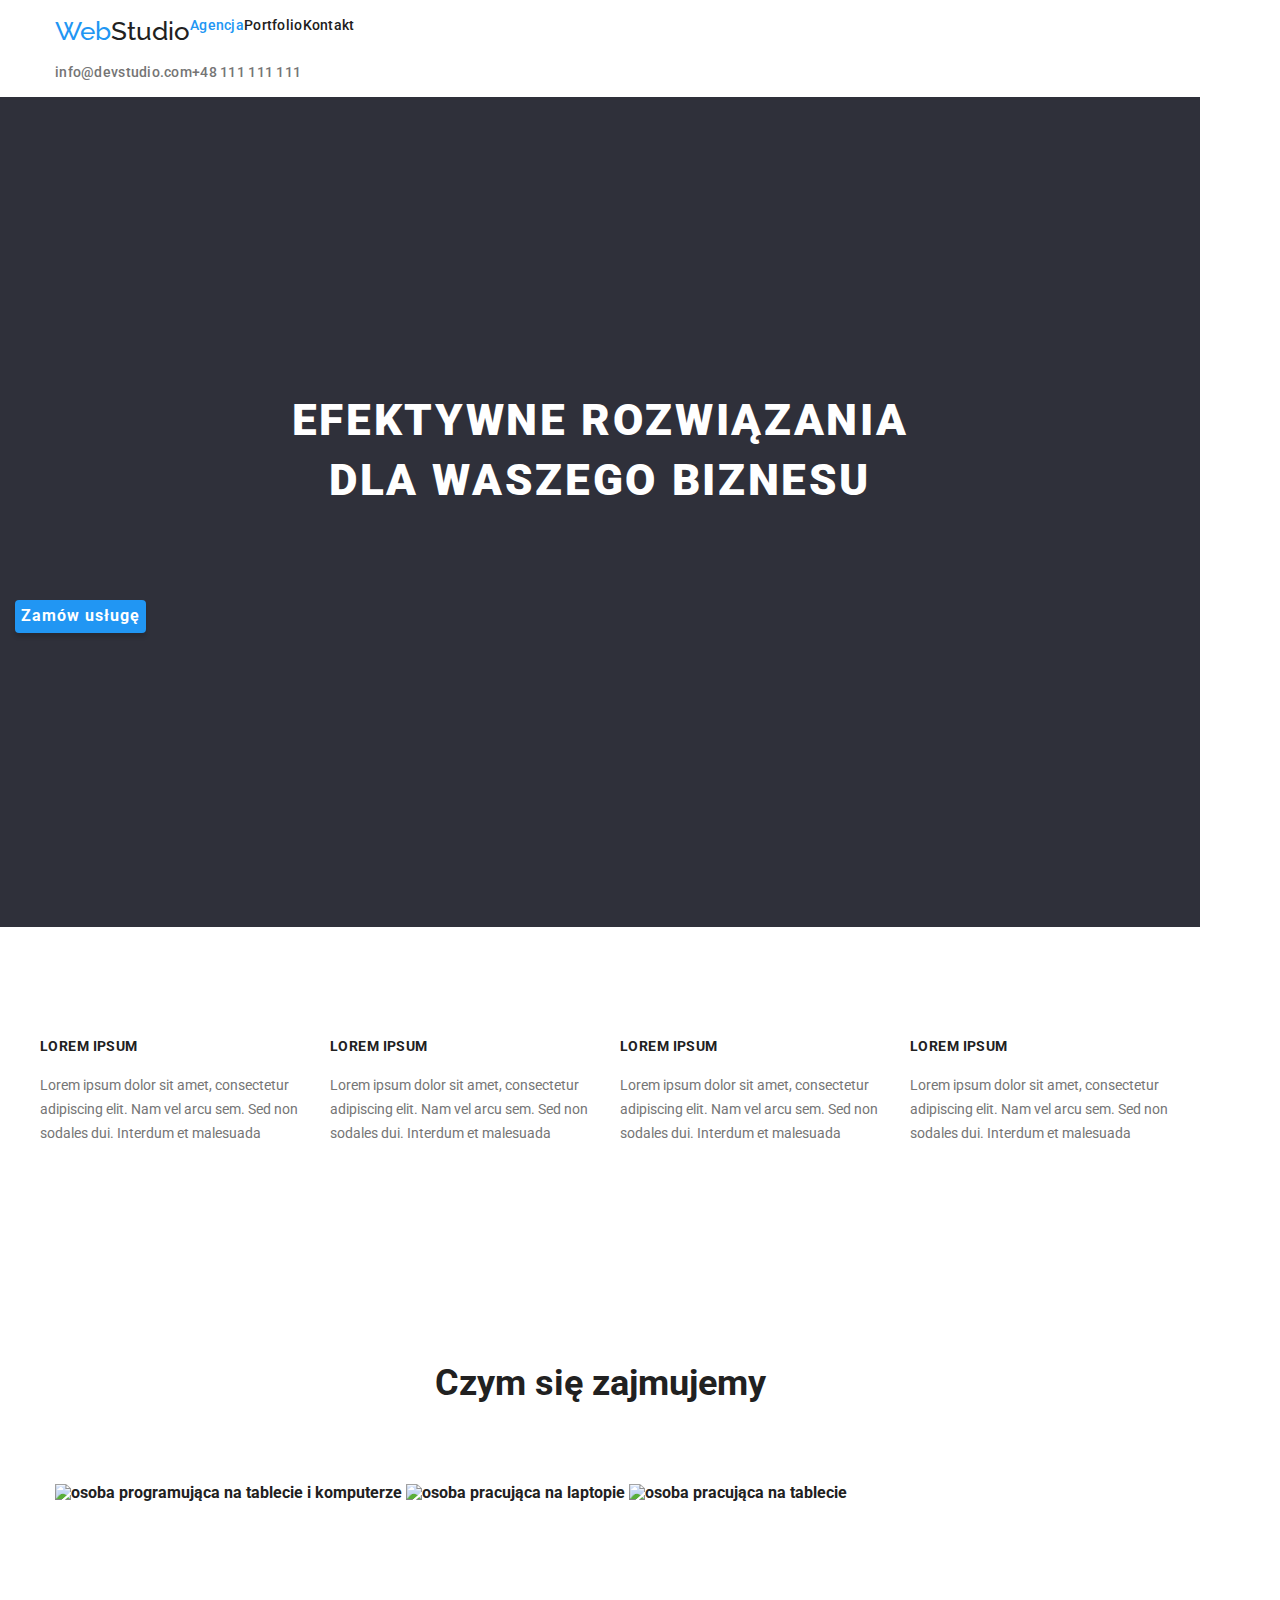
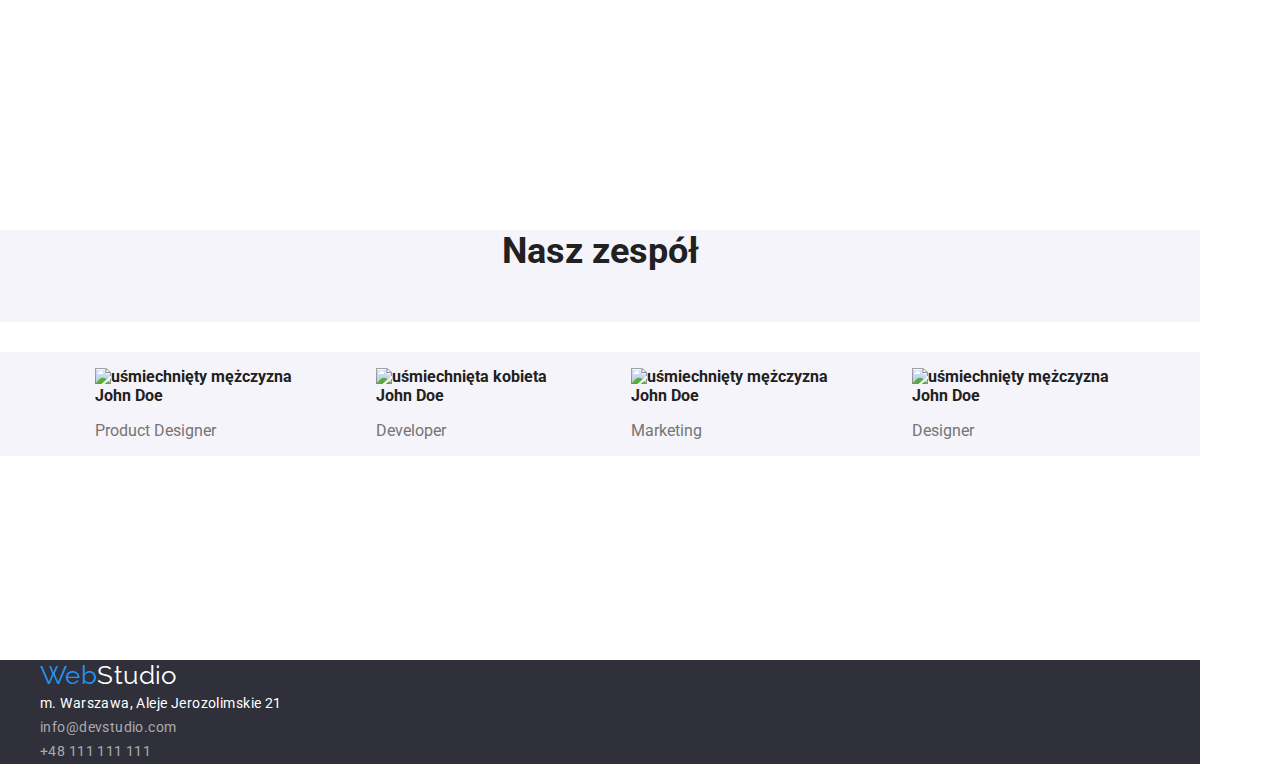
==== index.html @ 1240c38b "," ====
<!DOCTYPE html>
<html lang="pl">
  <head>
    <meta charset="UTF-8" />
    <meta http-equiv="X-UA-Compatible" content="IE=edge" />
    <meta name="viewport" content="width=device-width, initial-scale=1.0" />
    <title>Studio</title>
    <link
      rel="stylesheet"
      href="https://cdnjs.cloudflare.com/ajax/libs/modern-normalize/1.0.0/modern-normalize.min.css"
    />
    <link rel="stylesheet" href="./css/styles.css" />
    <link rel="preconnect" href="https://fonts.googleapis.com" />
    <link rel="preconnect" href="https://fonts.gstatic.com" crossorigin />
    <link
      href="https://fonts.googleapis.com/css2?family=Raleway:wght@700&family=Roboto:wght@400;500;700;900&display=swap"
      rel="stylesheet"
    />
  </head>
  <body>
    <header>
      <div class="container">
        <nav>
          <ul class="header-content">
            <li class="header-display">
              <a class="web-logo" href="#"
                ><span class="web-blue">Web</span>Studio</a
              >
            </li>
            <li class="header-display">
              <a class="header-nav" href="index.html"
                ><span class="blue-current-site">Agencja</span></a
              >
            </li>
            <li class="header-display">
              <a class="header-nav" href="portfolio.html">Portfolio</a>
            </li>
            <li class="header-display"><a class="header-nav" href="#kontakt">Kontakt</a></li>
          </ul>
        </nav>
        <ul class="header-content">
          <li>
            <a class="header-contact" href="mailto:info@devstudio.com"
              >info@devstudio.com</a
            >
          </li>
          <li">
            <a class="header-contact" href="tel:48111111111">+48 111 111 111</a>
          </li>
        </ul>
      </div>
    </header>
    <main class="main-content">
      <section class="slogan container section">
        <h1 class="slogan-content">
          EFEKTYWNE ROZWIĄZANIA <br />
          DLA WASZEGO BIZNESU
        </h1>
        <button class="slogan-button" type="button">
          <span class="slogan-button-text">Zamów usługę</span>
        </button>
      </section>
      <div>
        <ul class="below-slogan">
          <li>
            <h4 class="below-slogan-header">LOREM IPSUM</h4>
            <p>
              Lorem ipsum dolor sit amet, consectetur adipiscing elit. Nam vel
              arcu sem. Sed non sodales dui. Interdum et malesuada
            </p>
          </li>
          <li>
            <h4 class="below-slogan-header">LOREM IPSUM</h4>
            <p>
              Lorem ipsum dolor sit amet, consectetur adipiscing elit. Nam vel
              arcu sem. Sed non sodales dui. Interdum et malesuada
            </p>
          </li>
          <li>
            <h4 class="below-slogan-header">LOREM IPSUM</h4>
            <p>
              Lorem ipsum dolor sit amet, consectetur adipiscing elit. Nam vel
              arcu sem. Sed non sodales dui. Interdum et malesuada
            </p>
          </li>
          <li>
            <h4 class="below-slogan-header">LOREM IPSUM</h4>
            <p>
              Lorem ipsum dolor sit amet, consectetur adipiscing elit. Nam vel
              arcu sem. Sed non sodales dui. Interdum et malesuada
            </p>
          </li>
        </ul>
      </div>
      <section class="section">
        <h2 class="middle-content-header-work">Czym się zajmujemy</h2>
        <ul class="middle-content-pictures-one">
          <li class="pictures-one first">
            <img
              src="./images/leftpicture.jpg"
              alt="osoba programująca na tablecie i komputerze"
              width="370"
              height="294"
            />
          </li>
          <li class="pictures-one second">
            <img
              src="./images/centerpicture.jpg"
              alt="osoba pracująca na laptopie"
              width="370"
              height="294"
            />
          </li>
          <li class="pictures-one third">
            <img
              src="./images/rightpicture.jpg"
              alt="osoba pracująca na tablecie"
              width="370"
              height="294"
            />
          </li>
        </ul>
      </section>
      <section class="header-team section">
        <h2 class="middle-content-header-team">Nasz zespół</h2>
        <ul class="middle-content-pictures-two">
          <li class="pictures-two one">
            <figure>
              <img
                src="./images/productdesigner.jpg"
                alt="uśmiechnięty mężczyzna"
                width="270"
                height="260"
              />
              <figcaption class="picture-title">
                John Doe
                <p class="picture-description">Product Designer</p>
              </figcaption>
            </figure>
          </li>
          <li class="pictures-two two">
            <figure>
              <img
                src="./images/frontenddeveloper.jpg"
                alt="uśmiechnięta kobieta"
                width="270"
                height="260"
              />
              <figcaption class="picture-title">
                John Doe
                <p class="picture-description">Developer</p>
              </figcaption>
            </figure>
          </li>
          <li class="pictures-two three">
            <figure>
              <img
                src="./images/marketing.jpg"
                alt="uśmiechnięty mężczyzna"
                width="270"
                height="260"
              />
              <figcaption class="picture-title">
                John Doe
                <p class="picture-description">Marketing</p>
              </figcaption>
            </figure>
          </li>
          <li class="pictures-two four">
            <figure>
              <img
                src="./images/uidesigner.jpg"
                alt="uśmiechnięty mężczyzna"
                width="270"
                height="260"
              />
              <figcaption class="picture-title">
                John Doe
                <p class="picture-description">Designer</p>
              </figcaption>
            </figure>
          </li>
        </ul>
      </section>
    </main>
    <footer">
      <div id="kontakt container">
        <address class="footer">
          <ul class="footer-list">
            <li>
              <a class="web-logo" href="#"
                ><span class="web-blue">Web</span
                ><span class="studio-white">Studio</span></a
              >
            </li>
            <li class="street-footer">m. Warszawa, Aleje Jerozolimskie 21</li>
            <li>
              <a class="contact-footer" href="mailto:info@devstudio.com"
                >info@devstudio.com</a
              >
            </li>
            <li>
              <a class="contact-footer" href="tel:48111111111"
                >+48 111 111 111</a
              >
            </li>
          </ul>
        </address>
      </div>
    </footer>
  </body>
</html>
---- css/styles.css ----
body {
  font-family: "Roboto", "Segoe UI", Tahoma, Verdana, sans-serif;
  position: absolute;
  color: #212121;
}
:root {
  --brand-color: #212121;
  --letter-spacing: 0.03em;
  --brand-background: #2f303a;
  --grey-background: #f5f4fa;
  --blue-color: #2196f3;
  --white-color: #ffffff;
  --contact-color: #757575;
}
.header-content {
  font-weight: 500;
  list-style: none;
  display: flex;
}
.web-logo {
  font-family: "Raleway", sans-serif;
  font-size: 26px;
  line-height: 1.19;
  text-decoration: none;
  color: inherit;
}
.web-blue {
  color: var(--blue-color);
}
.studio-white {
  color: var(--white-color);
}
.header-nav {
  font-size: 14px;
  line-height: 1.14;
  letter-spacing: 0.02em;
  text-decoration: none;
  color: inherit;
}
.header-nav:hover,
.header-contact:hover,
.contact-footer:hover,
.slogan-button:hover,
.header-nav:focus,
.header-contact:focus,
.contact-footer:focus,
.slogan-button:focus {
  color: var(--blue-color);
}
.header-contact {
  font-size: 14px;
  line-height: 1.14;
  letter-spacing: 0.02em;
  color: var(--contact-color);
  text-decoration: none;
}
.slogan {
  background: var(--brand-background);
}
.slogan-content {
  font-weight: 900;
  font-size: 44px;
  line-height: 1.36;
  text-align: center;
  letter-spacing: 0.06em;
  text-transform: uppercase;
  color: var(--white-color);
  align-items: center;
  margin-top: 200px;
  padding-bottom: 30px;
}
.slogan-button {
  background: var(--blue-color);
  box-shadow: 0px 4px 4px rgba(0, 0, 0, 0.15);
  border-radius: 4px;
  cursor: pointer;
  border: none;
  margin-top: 30px;
  margin-bottom: 200px;
    }
.slogan-button-text {
  font-weight: 700;
  font-size: 16px;
  line-height: 1.88;
  text-align: center;
  letter-spacing: 0.06em;
  color: var(--white-color);
   }
.main-content {
  font-weight: 700;
}
.below-slogan {
  font-weight: 400;
  font-size: 14px;
  line-height: 1.71;
  color: var(--contact-color);
  list-style: none;
  display: flex;
  margin-top: 94px;
}
.below-slogan-header {
  font-size: 14px;
  line-height: 1.14;
  letter-spacing: var(--letter-spacing);
  text-transform: uppercase;
  color: var(--brand-color);
}
.middle-content-header-work,
.middle-content-header-team {
  font-size: 36px;
  line-height: 1.17;
  text-align: center;
  padding-bottom: 50px;
}
.middle-content-header-team,
.middle-content-pictures-two {
  background: var(--grey-background);
 }
.picture-title {
  font-size: 16px;
  line-height: 1.19;
}
.picture-description {
  font-weight: 400;
  font-size: 16px;
  line-height: 1.19;
  color: var(--contact-color);
}
.footer {
  background: var(--brand-background);
  font-style: inherit;
  font-size: 14px;
  line-height: 1.71;
  letter-spacing: var(--letter-spacing);
}
.street-footer {
  color: var(--white-color);
}
.contact-footer {
  color: rgba(255, 255, 255, 0.6);
  text-decoration: none;
}
.portfolio-picture-title {
  font-weight: 700;
  font-size: 18px;
  line-height: 2;
  letter-spacing: 0.06em;
  color: inherit;
}
.portfolio-picture-description {
  font-weight: 400;
  font-size: 16px;
  line-height: 1.88;
  letter-spacing: inherit;
  color: var(--contact-color);
}
.underline {
  text-decoration: underline;
}
.button {
  cursor: pointer;
  font-family: inherit;
  font-size: 16px;
  font-weight: 500;
  line-height: 1.62;
  letter-spacing: var(--letter-spacing);
  text-align: center;
  background-color: var(--grey-background);
  border-radius: 4px;
  border: none;
  display: inline;
}
.button:hover,
.button:focus {
  background-color: var(--blue-color);
  color: var(--white-color);
  box-shadow: 0px 3px 1px rgba(0, 0, 0, 0.1), 0px 1px 2px rgba(0, 0, 0, 0.08),
    0px 2px 2px rgba(0, 0, 0, 0.12);
  border-radius: 4px;
}
.blue-current-site {
  color: var(--blue-color);
}
.middle-content-pictures-one,
.middle-content-pictures-two,
.footer-list,
.buttons-list,
.portfolio-pictures {
  list-style: none;
}
* {
  box-sizing: border-box;
}
.container {
  max-width: 1200px;
  margin: 0;
  padding: 0 15px;
}
.header-display {
  /* display: inline-block; */
  display: flexbox;
}
.pictures-one,
.pictures-two {
  display: inline-block;
  justify-content: center;
}
.header-team {
  margin: 94px 0px;
}
main {
  max-width: 1200px;
}
.middle-content-header-work {
  margin-top: 94px;
}
.first,
.one {
padding-left: 15px;
}
.third,
.four {
  padding-right: 15px;
}
.section {
  padding-top: 94px;
  padding-bottom: 94px;
}
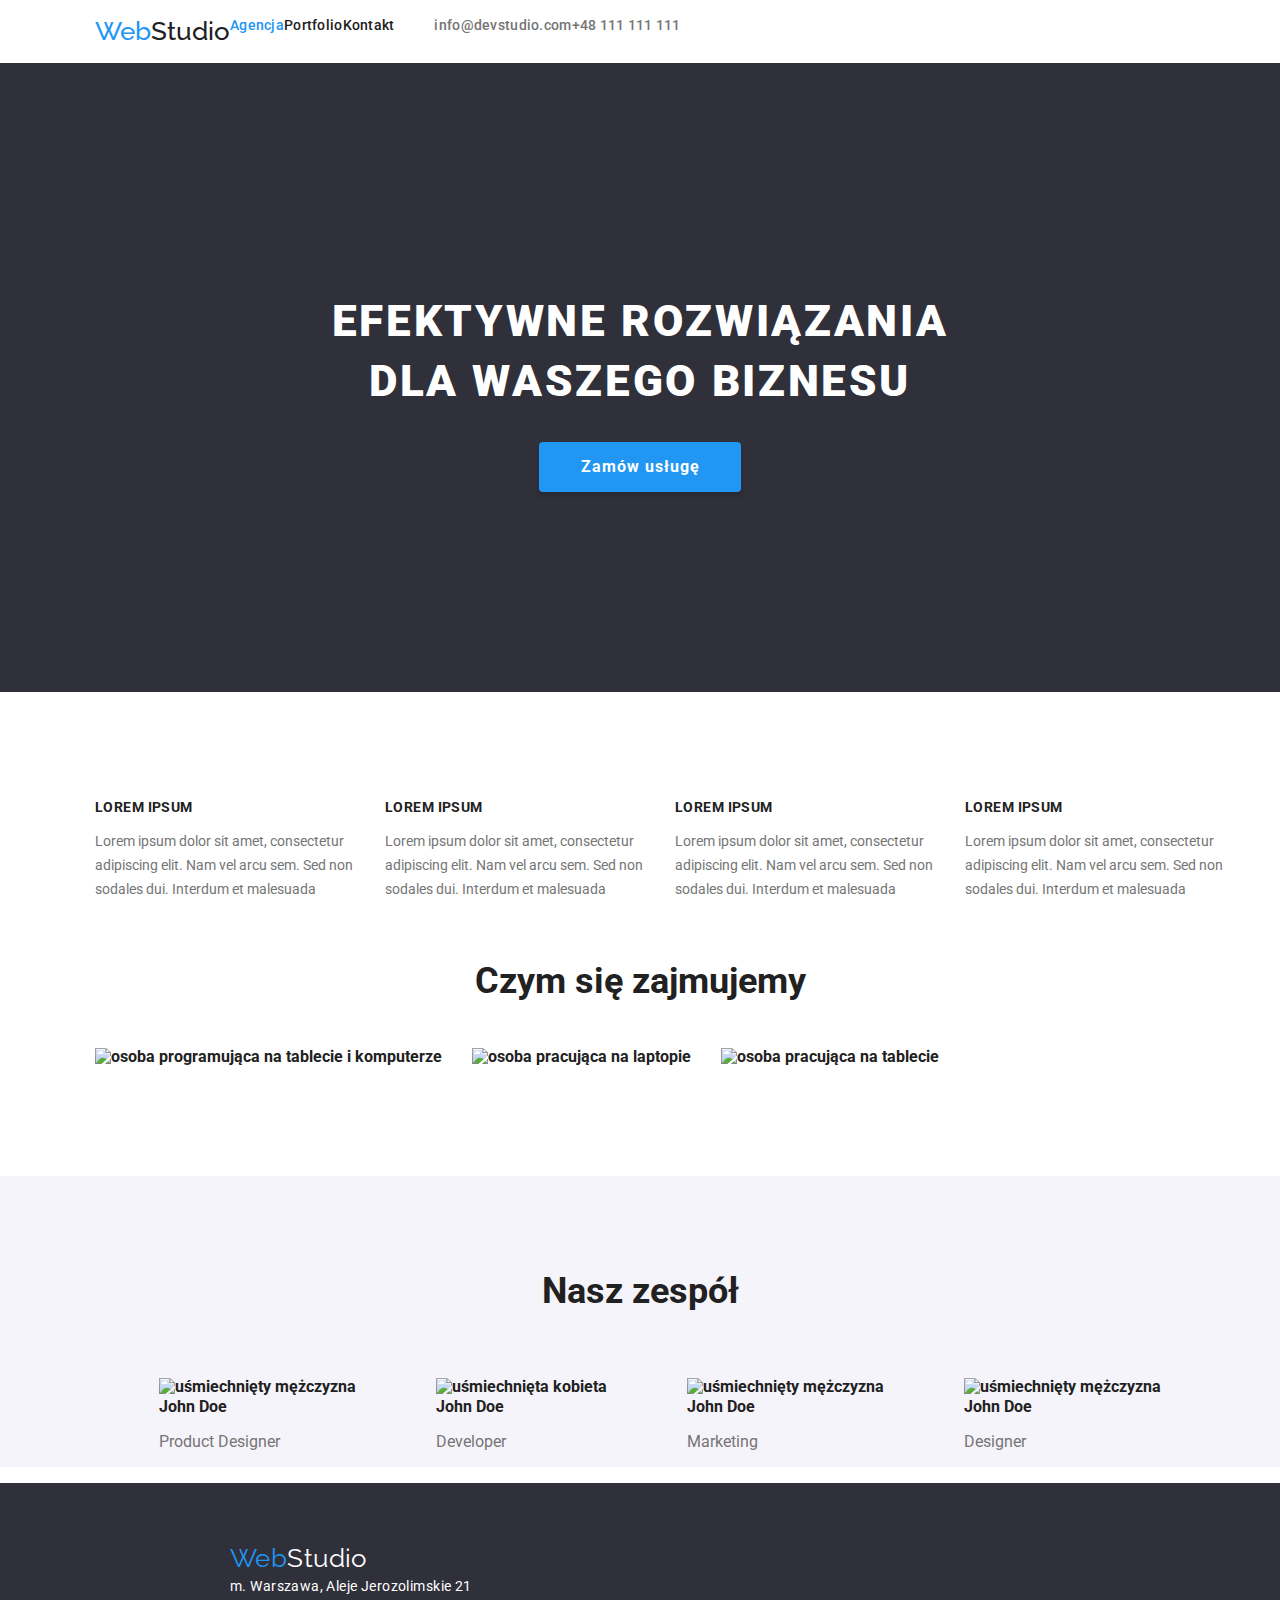
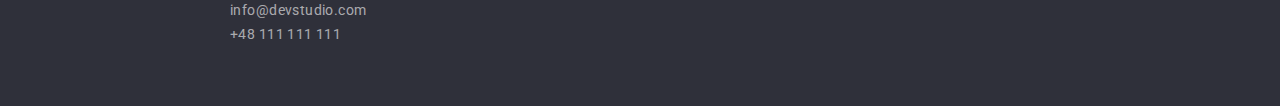
==== commit 530c74da: "16/10" ====
--- a/index.html
+++ b/index.html
@@ -21,6 +21,7 @@
     <header>
       <div class="container">
         <nav>
+          <div class="contentt">
           <ul class="header-content">
             <li class="header-display">
               <a class="web-logo" href="#"
@@ -28,30 +29,32 @@
               >
             </li>
             <li class="header-display">
-              <a class="header-nav" href="index.html"
+              <a class="header-nav agencja" href="index.html"
                 ><span class="blue-current-site">Agencja</span></a
               >
             </li>
             <li class="header-display">
-              <a class="header-nav" href="portfolio.html">Portfolio</a>
-            </li>
-            <li class="header-display"><a class="header-nav" href="#kontakt">Kontakt</a></li>
+              <a class="header-nav portfolio" href="portfolio.html">Portfolio</a>
+            </li>
+            <li class="header-display"><a class="header-nav kontakt" href="#kontakt">Kontakt</a></li>
           </ul>
+          </div>
         </nav>
         <ul class="header-content">
           <li>
-            <a class="header-contact" href="mailto:info@devstudio.com"
+            <a class="header-contact mail" href="mailto:info@devstudio.com"
               >info@devstudio.com</a
             >
           </li>
           <li">
-            <a class="header-contact" href="tel:48111111111">+48 111 111 111</a>
+            <a class="header-contact tel" href="tel:48111111111">+48 111 111 111</a>
           </li>
         </ul>
       </div>
     </header>
     <main class="main-content">
-      <section class="slogan container section">
+      <div class= "slogan-section">
+      <section class="slogan">
         <h1 class="slogan-content">
           EFEKTYWNE ROZWIĄZANIA <br />
           DLA WASZEGO BIZNESU
@@ -60,39 +63,41 @@
           <span class="slogan-button-text">Zamów usługę</span>
         </button>
       </section>
-      <div>
+      </div>
+      <div class="below-slogan container">
         <ul class="below-slogan">
-          <li>
-            <h4 class="below-slogan-header">LOREM IPSUM</h4>
-            <p>
-              Lorem ipsum dolor sit amet, consectetur adipiscing elit. Nam vel
-              arcu sem. Sed non sodales dui. Interdum et malesuada
-            </p>
-          </li>
-          <li>
-            <h4 class="below-slogan-header">LOREM IPSUM</h4>
-            <p>
-              Lorem ipsum dolor sit amet, consectetur adipiscing elit. Nam vel
-              arcu sem. Sed non sodales dui. Interdum et malesuada
-            </p>
-          </li>
-          <li>
-            <h4 class="below-slogan-header">LOREM IPSUM</h4>
-            <p>
-              Lorem ipsum dolor sit amet, consectetur adipiscing elit. Nam vel
-              arcu sem. Sed non sodales dui. Interdum et malesuada
-            </p>
-          </li>
-          <li>
-            <h4 class="below-slogan-header">LOREM IPSUM</h4>
-            <p>
-              Lorem ipsum dolor sit amet, consectetur adipiscing elit. Nam vel
-              arcu sem. Sed non sodales dui. Interdum et malesuada
-            </p>
-          </li>
-        </ul>
-      </div>
-      <section class="section">
+          <li class="bs">
+            <h4 class="below-slogan-header">LOREM IPSUM</h4>
+            <p>
+              Lorem ipsum dolor sit amet, consectetur adipiscing elit. Nam vel
+              arcu sem. Sed non sodales dui. Interdum et malesuada
+            </p>
+          </li>
+          <li class="bs">
+            <h4 class="below-slogan-header">LOREM IPSUM</h4>
+            <p>
+              Lorem ipsum dolor sit amet, consectetur adipiscing elit. Nam vel
+              arcu sem. Sed non sodales dui. Interdum et malesuada
+            </p>
+          </li>
+          <li class="bs">
+            <h4 class="below-slogan-header">LOREM IPSUM</h4>
+            <p>
+              Lorem ipsum dolor sit amet, consectetur adipiscing elit. Nam vel
+              arcu sem. Sed non sodales dui. Interdum et malesuada
+            </p>
+          </li>
+          <li class="bs">
+            <h4 class="below-slogan-header">LOREM IPSUM</h4>
+            <p>
+              Lorem ipsum dolor sit amet, consectetur adipiscing elit. Nam vel
+              arcu sem. Sed non sodales dui. Interdum et malesuada
+            </p>
+          </li>
+        </ul>
+      </div>
+      <section>
+        <div class="middle-content-hw container">
         <h2 class="middle-content-header-work">Czym się zajmujemy</h2>
         <ul class="middle-content-pictures-one">
           <li class="pictures-one first">
@@ -120,8 +125,10 @@
             />
           </li>
         </ul>
+      </div>
       </section>
-      <section class="header-team section">
+      <section>
+        <div class="middle-content-ht">
         <h2 class="middle-content-header-team">Nasz zespół</h2>
         <ul class="middle-content-pictures-two">
           <li class="pictures-two one">
@@ -181,12 +188,13 @@
             </figure>
           </li>
         </ul>
+        </div>
       </section>
     </main>
-    <footer">
-      <div id="kontakt container">
+    <footer>
+      <div id="kontakt">
         <address class="footer">
-          <ul class="footer-list">
+          <ul class="footer-list container">
             <li>
               <a class="web-logo" href="#"
                 ><span class="web-blue">Web</span
--- a/css/styles.css
+++ b/css/styles.css
@@ -1,6 +1,8 @@
+* {
+  box-sizing: border-box;
+}
 body {
   font-family: "Roboto", "Segoe UI", Tahoma, Verdana, sans-serif;
-  position: absolute;
   color: #212121;
 }
 :root {
@@ -15,8 +17,7 @@
 .header-content {
   font-weight: 500;
   list-style: none;
-  display: flex;
-}
+  }
 .web-logo {
   font-family: "Raleway", sans-serif;
   font-size: 26px;
@@ -65,19 +66,14 @@
   letter-spacing: 0.06em;
   text-transform: uppercase;
   color: var(--white-color);
-  align-items: center;
-  margin-top: 200px;
-  padding-bottom: 30px;
-}
+ }
 .slogan-button {
   background: var(--blue-color);
   box-shadow: 0px 4px 4px rgba(0, 0, 0, 0.15);
   border-radius: 4px;
   cursor: pointer;
   border: none;
-  margin-top: 30px;
-  margin-bottom: 200px;
-    }
+}
 .slogan-button-text {
   font-weight: 700;
   font-size: 16px;
@@ -85,7 +81,7 @@
   text-align: center;
   letter-spacing: 0.06em;
   color: var(--white-color);
-   }
+}
 .main-content {
   font-weight: 700;
 }
@@ -95,8 +91,6 @@
   line-height: 1.71;
   color: var(--contact-color);
   list-style: none;
-  display: flex;
-  margin-top: 94px;
 }
 .below-slogan-header {
   font-size: 14px;
@@ -109,8 +103,6 @@
 .middle-content-header-team {
   font-size: 36px;
   line-height: 1.17;
-  text-align: center;
-  padding-bottom: 50px;
 }
 .middle-content-header-team,
 .middle-content-pictures-two {
@@ -168,7 +160,6 @@
   background-color: var(--grey-background);
   border-radius: 4px;
   border: none;
-  display: inline;
 }
 .button:hover,
 .button:focus {
@@ -188,41 +179,286 @@
 .portfolio-pictures {
   list-style: none;
 }
-* {
-  box-sizing: border-box;
-}
+
+
+
+/* ------------------------------------------------------ */
 .container {
-  max-width: 1200px;
-  margin: 0;
-  padding: 0 15px;
-}
-.header-display {
-  /* display: inline-block; */
+margin: 0 auto;
+width: 100%;
+max-width: 1200px;
+padding: 0 15px;
+display: flex;
+}
+.header-content {
+display: flex;
+}
+h1 {
+  padding-top: 200px;
+  margin-bottom: 30px;
+}
+.slogan {
+  display: flex;
+  flex-direction: column;
+  align-items: center;
+}
+.slogan-button {
+margin-bottom: 200px;
+padding: 10px 41px 10px 42px;
+}
+.below-slogan-container {
+  display: flex;
+ }
+.below-slogan {
+  display: flex;
+}
+.below-slogan-header {
+  margin-top: 94px;
+  margin-bottom: 10px;
+}
+.bs:not(:last-child) {
+margin-right: 30px;
+}
+.middle-content-hw, .middle-content-ht {
+display: flex;
+flex-direction: column;
+}
+.middle-content-pictures-one, .middle-content-pictures-two {
+display: flex;
+}
+.middle-content-header-work, .middle-content-header-team {
+display: flex;
+justify-content: center;
+}
+.middle-content-pictures-one {
+  display: flex;
+  flex-wrap: nowrap;
+  gap: 30px;
+}
+.middle-content-header-team {
+  padding-top: 94px;
+  margin-top: 94px;
+  margin-bottom: 0px;
+ }
+.middle-content-pictures-two {
+  padding-top: 50px;
+  margin-top: 0;
+  display: flex;
+  justify-content: center;
+  }
+
+.footer-list {
+  display: flex;
+  flex-direction: column;
+  padding-top: 60px;
+  padding-bottom: 60px;
+  margin-left: 215px;
+}
+
+
+
+/* .header-content {
+ display: flex;
+ }
+ .web-logo {
+  margin: 24px 0 25px 0;
+ }
+.middle-content-hw, .middle-cntent-ht {
+flex-direction: column;
+}
+.below-slogan, .middle-content-pictures-one, .middle-content-pictures-two {
+display: flex;
+width: 100%;
+max-width: 1200px;
+margin: 0 auto;
+padding: 0 15px;
+align-items: center;
+justify-content: space-between;
+}
+
+.slogan-button {
   display: flexbox;
-}
-.pictures-one,
+  text-align: center;
+margin-bottom: 200px;
+padding: 10px 41px 10px 42px;
+ 
+} */
+
+
+/* 
+.web-logo {
+margin-left: 215px;
+}
+.agencja {
+  margin-left: 93px;
+  margin-right: 46px;
+}
+.portfolio {
+  margin-right: 46px;
+}
+.mail {
+  margin-left: 371px;
+  margin-right: 50px; */
+}
+
+/* .agencja {
+  margin-left: 93px;
+}
+.portfolio, .kontakt {
+  margin-left: 46px;
+}
+.mail {
+  margin-left: 371px;
+}
+.tel {
+  margin-left: 50px; */
+ }
+/* .section {
+  display: flex;
+  align-items: center;
+  flex-direction: column;
+  border-bottom: none; */
+ 
+  }
+/* h1 {
+  display: flex;
+  margin-top: 200px;
+  margin-bottom: 30px; */
+  /* margin-left: 452px; */
+  }
+
+  
+} */
+
+/* ------------------------------------------------------ */
+
+/* .below-slogan-container {
+margin-top: 94px;
+} */
+
+/* .below-slogan {
+  display: flex;
+  flex-wrap: nowrap;
+  flex-direction: row;
+  /* gap: 30px; */
+ /* justify-content:space-between;
+ margin-left: 215px;
+ margin-right: 215px; */ */
+ /* margin-bottom: 94px; */
+ /* padding-bottom: 94px; */
+ }
+
+/* .bs {
+margin-right: 30px;
+/* width: 260px; */
+/* padding-bottom: 94px; */
+} */
+
+/* h4 {
+margin-bottom: 10px;
+} */
+
+/* ------------------------------------------------------ */
+
+
+
+/* .middle-content-hw, .middle-content-ht {
+  display: flex;
+  flex-direction: column; */
+
+  /* margin-bottom: 94px; */
+ }
+
+/* .middle-content-header-work, .middle-content-header-team {
+  display: flex;
+  justify-content: center;
+  margin-bottom: 50px;
+ } */
+
+ /* .middle-content-header-team {
+  padding-top: 94px;
+  margin-bottom: 0px;
+  margin-top: 94px;
+  } */
+
+/* .middle-content-pictures-one, .middle-content-pictures-two {
+  display: flex;
+  flex-direction: row;
+  /* justify-content: space-between; */
+  /* margin-left: 215px; */
+  } */
+/* .first, .second {
+  padding-right: 30px;
+} */
+
+
+
+/* .middle-content-pictures-two {
+display: flex;
+justify-content: center;
+padding-top: 50px;
+margin-top: 0px;
+padding-left: 215px;
+padding-right: 215px;
+
+} */
+
+/* .picture-title {
+  text-align: center;
+  margin-top: 30px;
+  margin-bottom: 10px;
+} */
+
+/* .picture-description {
+  margin-bottom: 30px;
+} */
+
+
+/* .footer-list {
+  display: flex;
+  flex-direction: column;
+  padding-top: 60px;
+  padding-bottom: 60px;
+  margin-left: 215px;
+} */
+
+
+
+
+
+
+
+
+
+
+
+/* .bs1 {
+  margin-left: 215px;
+} */
+
+
+
+/* .middle-content-header-work,
+.middle-content-header-team {
+  text-align: center;
+  padding-bottom: 50px; */
+}
+
+/* .header-display {
+  display: inline-block;
+  display: flexbox; */
+}
+/* .pictures-one,
 .pictures-two {
   display: inline-block;
-  justify-content: center;
-}
-.header-team {
+  justify-content: center; */
+}
+/* .header-team {
   margin: 94px 0px;
-}
-main {
-  max-width: 1200px;
-}
-.middle-content-header-work {
-  margin-top: 94px;
-}
-.first,
-.one {
-padding-left: 15px;
-}
-.third,
-.four {
-  padding-right: 15px;
-}
-.section {
-  padding-top: 94px;
-  padding-bottom: 94px;
-}+} */
+
+/* .middle-content-header-work {
+  margin-top: 94px; */
+}
+
+
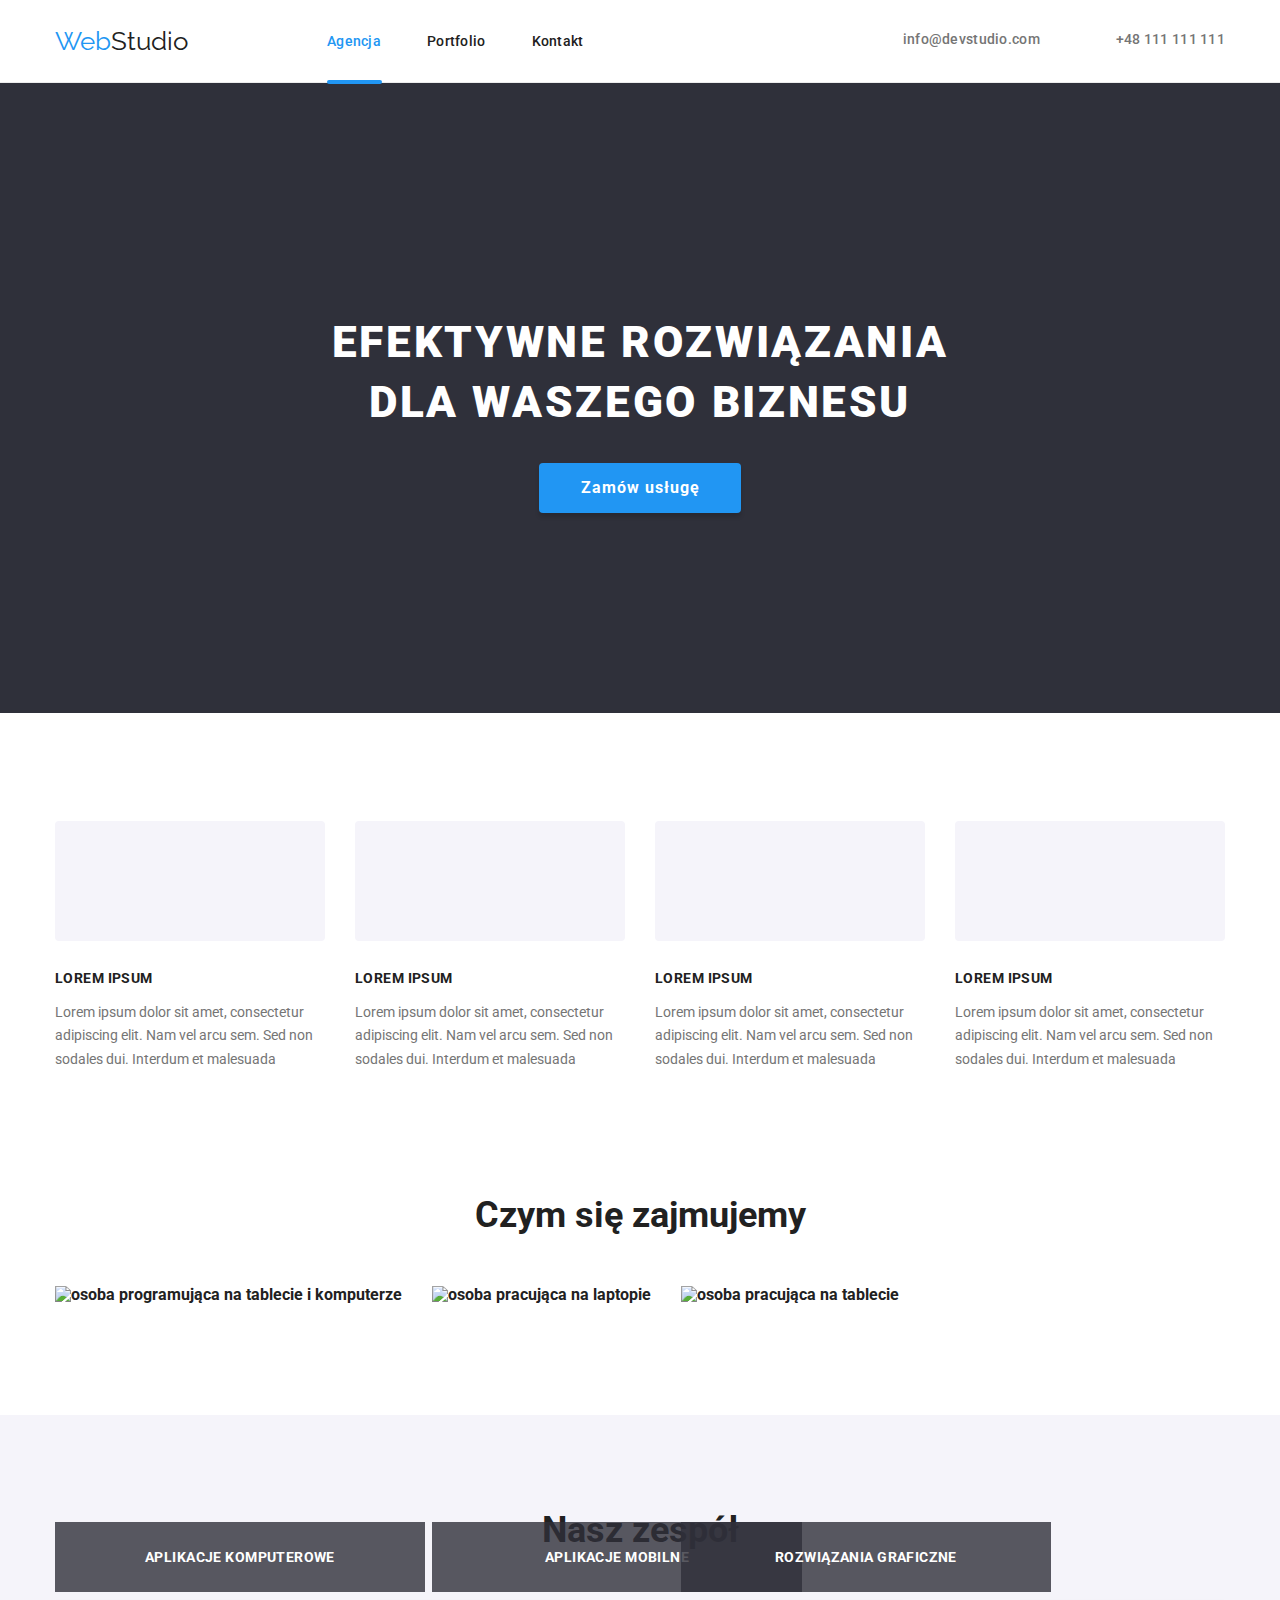
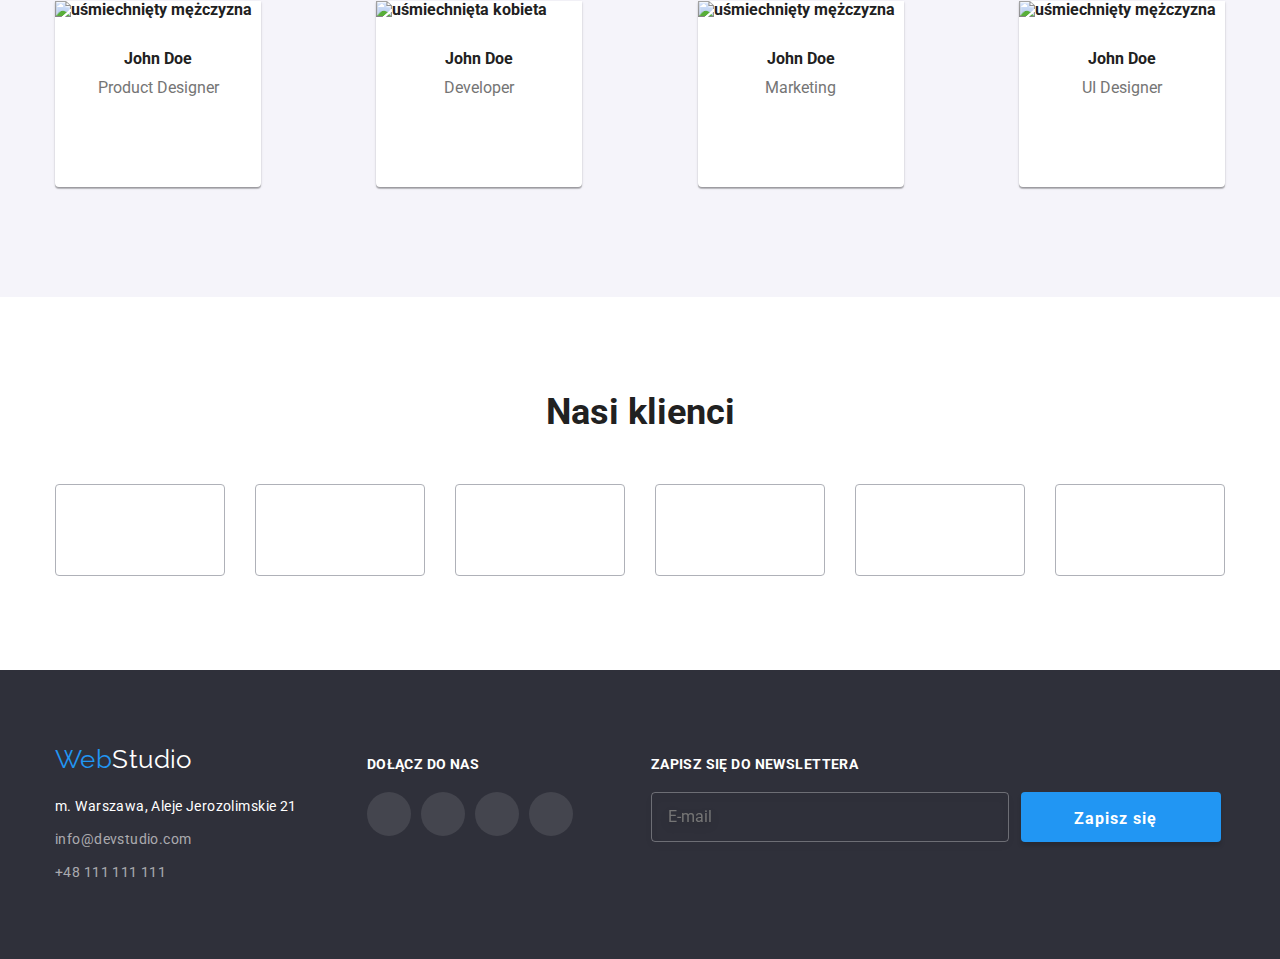
==== commit 4cfe74d9: "07.11" ====
--- a/index.html
+++ b/index.html
@@ -21,200 +21,624 @@
     <header>
       <div class="container">
         <nav>
-          <div class="contentt">
-          <ul class="header-content">
-            <li class="header-display">
-              <a class="web-logo" href="#"
-                ><span class="web-blue">Web</span>Studio</a
-              >
-            </li>
-            <li class="header-display">
-              <a class="header-nav agencja" href="index.html"
-                ><span class="blue-current-site">Agencja</span></a
-              >
-            </li>
-            <li class="header-display">
-              <a class="header-nav portfolio" href="portfolio.html">Portfolio</a>
-            </li>
-            <li class="header-display"><a class="header-nav kontakt" href="#kontakt">Kontakt</a></li>
-          </ul>
+          <div class="content">
+            <a class="web-logo" href="#"
+              ><span class="web-blue">Web</span>Studio</a
+            >
+            <ul class="header-content">
+              <li class="header-display">
+                <a class="header-nav agencja" href="index.html"
+                  ><span class="blue-current-site site-underline"
+                    >Agencja</span
+                  ></a
+                >
+              </li>
+              <li class="header-display">
+                <a class="header-nav portfolio" href="portfolio.html"
+                  >Portfolio</a
+                >
+              </li>
+              <li class="header-display">
+                <a class="header-nav kontakt" href="#kontakt">Kontakt</a>
+              </li>
+            </ul>
           </div>
         </nav>
         <ul class="header-content">
           <li>
             <a class="header-contact mail" href="mailto:info@devstudio.com"
-              >info@devstudio.com</a
+              ><svg class="contact-link-icon blue" width="16" height="16">
+                <use href="./images/icons.svg/icons.svg#icon-envelope-1"></use>
+              </svg>
+              info@devstudio.com</a
             >
           </li>
-          <li">
-            <a class="header-contact tel" href="tel:48111111111">+48 111 111 111</a>
+          <li>
+            <a class="header-contact tel" href="tel:48111111111"
+              ><svg class="contact-link-icon blue" width="16" height="16">
+                <use
+                  href="./images/icons.svg/icons.svg#icon-smartphone-1"
+                ></use>
+              </svg>
+              +48 111 111 111</a
+            >
           </li>
         </ul>
       </div>
     </header>
     <main class="main-content">
-      <div class= "slogan-section">
-      <section class="slogan">
-        <h1 class="slogan-content">
-          EFEKTYWNE ROZWIĄZANIA <br />
-          DLA WASZEGO BIZNESU
-        </h1>
-        <button class="slogan-button" type="button">
-          <span class="slogan-button-text">Zamów usługę</span>
-        </button>
+      <div class="slogan-section">
+        <section class="slogan">
+          <h1 class="slogan-content">
+            EFEKTYWNE ROZWIĄZANIA <br />
+            DLA WASZEGO BIZNESU
+          </h1>
+          <button class="slogan-button" type="button" data-modal-open>
+            <span class="slogan-button-text">Zamów usługę</span>
+          </button>
+          <div class="backdrop is-hidden" data-modal>
+            <div class="modal">
+              <ul class="modal-list">
+                <li class="modal-item-1">
+                  Zostaw swoje dane w formularzu poniżej
+                </li>
+                <li class="modal-phone">
+                  <form name="user_name" class="modal-form">
+                    <svg class="modal-logo" width="18" height="18">
+                      <use
+                        href="./images/icons.svg/icons.svg#icon-person-black-18dp-1"
+                      ></use>
+                    </svg>
+                    <label class="modal-form-title name-phone-title">
+                      Imię
+                    </label>
+                    <input
+                      type="text"
+                      class="modal-item-2"
+                      name="username"
+                      placeholder="66"
+                    />
+                  </form>
+                </li>
+                <li class="modal-list-items">
+                  <form name="phone" class="modal-form">
+                    <svg class="modal-logo" width="19" height="19">
+                      <use
+                        href="./images/icons.svg/icons.svg#icon-phone-black-18dp-1"
+                      ></use>
+                    </svg>
+                    <label class="modal-form-title name-phone-title">
+                      Telefon
+                    </label>
+                    <input
+                      type="tel"
+                      class="modal-item-2"
+                      name="phone_number"
+                      placeholder="77"
+                    />
+                  </form>
+                </li>
+                <li class="modal-list-items">
+                  <form name="email" class="modal-form">
+                    <svg class="modal-logo" width="24" height="18">
+                      <use
+                        href="./images/icons.svg/icons.svg#icon-email-black-18dp-1"
+                      ></use>
+                    </svg>
+                    <label class="modal-form-title email-title"> Email </label>
+                    <input
+                      type="email"
+                      class="modal-item-2"
+                      name="email"
+                      placeholder="88"
+                    />
+                  </form>
+                </li>
+                <li class="modal-list-items">
+                  <form name="comment" class="modal-form">
+                    <label class="modal-form-title"> Komentarz </label>
+                    <textarea
+                      class="textarea"
+                      name="feedback"
+                      placeholder="Wprowadź tekst"
+                    ></textarea>
+                  </form>
+                </li>
+                <li class="rules-p">
+                  <form name="rules" class="">
+                    <input type="checkbox" name="rules" />
+                    <label class="rules">
+                      Oświadczam iż akceptuję
+                      <a class="rules-link" href="">Regulamin</a> i
+                      <a class="rules-link" href=""> Politykę Prywatności. </a>
+                    </label>
+                  </form>
+                </li>
+                <li>
+                  <button type="submit" class="send-button">Wyślij</button>
+                </li>
+              </ul>
+
+              <button class="modal-btn" type="button" data-modal-close>
+                <span
+                  ><svg class="x-sign" width="18" height="18">
+                    <use href="./images/icons.svg/x-sign.svg#icon-x"></use>
+                  </svg>
+                </span>
+              </button>
+            </div>
+          </div>
+        </section>
+      </div>
+      <section class="sectionn">
+        <div class="below-slogann container">
+          <ul class="below-slogan">
+            <li class="bs">
+              <div class="bs-icon-bg">
+                <svg class="bs-icon" width="70" height="70">
+                  <use
+                    href="./images/icons.svg/icons.svg#icon-antenna-1-1"
+                  ></use>
+                </svg>
+              </div>
+              <h4 class="below-slogan-header">LOREM IPSUM</h4>
+              <p>
+                Lorem ipsum dolor sit amet, consectetur adipiscing elit. Nam vel
+                arcu sem. Sed non sodales dui. Interdum et malesuada
+              </p>
+            </li>
+            <li class="bs">
+              <div class="bs-icon-bg">
+                <svg class="bs-icon" width="70" height="70">
+                  <use href="./images/icons.svg/icons.svg#icon-clock-1-1"></use>
+                </svg>
+              </div>
+              <h4 class="below-slogan-header">LOREM IPSUM</h4>
+              <p>
+                Lorem ipsum dolor sit amet, consectetur adipiscing elit. Nam vel
+                arcu sem. Sed non sodales dui. Interdum et malesuada
+              </p>
+            </li>
+            <li class="bs">
+              <div class="bs-icon-bg">
+                <svg class="bs-icon" width="70" height="70">
+                  <use
+                    href="./images/icons.svg/icons.svg#icon-diagram-1-1"
+                  ></use>
+                </svg>
+              </div>
+              <h4 class="below-slogan-header">LOREM IPSUM</h4>
+              <p>
+                Lorem ipsum dolor sit amet, consectetur adipiscing elit. Nam vel
+                arcu sem. Sed non sodales dui. Interdum et malesuada
+              </p>
+            </li>
+            <li class="bs">
+              <div class="bs-icon-bg">
+                <svg class="bs-icon" width="70" height="70">
+                  <use
+                    href="./images/icons.svg/icons.svg#icon-astronaut-1-1"
+                  ></use>
+                </svg>
+              </div>
+              <h4 class="below-slogan-header">LOREM IPSUM</h4>
+              <p>
+                Lorem ipsum dolor sit amet, consectetur adipiscing elit. Nam vel
+                arcu sem. Sed non sodales dui. Interdum et malesuada
+              </p>
+            </li>
+          </ul>
+        </div>
       </section>
-      </div>
-      <div class="below-slogan container">
-        <ul class="below-slogan">
-          <li class="bs">
-            <h4 class="below-slogan-header">LOREM IPSUM</h4>
-            <p>
-              Lorem ipsum dolor sit amet, consectetur adipiscing elit. Nam vel
-              arcu sem. Sed non sodales dui. Interdum et malesuada
-            </p>
-          </li>
-          <li class="bs">
-            <h4 class="below-slogan-header">LOREM IPSUM</h4>
-            <p>
-              Lorem ipsum dolor sit amet, consectetur adipiscing elit. Nam vel
-              arcu sem. Sed non sodales dui. Interdum et malesuada
-            </p>
-          </li>
-          <li class="bs">
-            <h4 class="below-slogan-header">LOREM IPSUM</h4>
-            <p>
-              Lorem ipsum dolor sit amet, consectetur adipiscing elit. Nam vel
-              arcu sem. Sed non sodales dui. Interdum et malesuada
-            </p>
-          </li>
-          <li class="bs">
-            <h4 class="below-slogan-header">LOREM IPSUM</h4>
-            <p>
-              Lorem ipsum dolor sit amet, consectetur adipiscing elit. Nam vel
-              arcu sem. Sed non sodales dui. Interdum et malesuada
-            </p>
-          </li>
-        </ul>
-      </div>
-      <section>
+      <section class="section">
         <div class="middle-content-hw container">
-        <h2 class="middle-content-header-work">Czym się zajmujemy</h2>
-        <ul class="middle-content-pictures-one">
-          <li class="pictures-one first">
-            <img
-              src="./images/leftpicture.jpg"
-              alt="osoba programująca na tablecie i komputerze"
-              width="370"
-              height="294"
-            />
-          </li>
-          <li class="pictures-one second">
-            <img
-              src="./images/centerpicture.jpg"
-              alt="osoba pracująca na laptopie"
-              width="370"
-              height="294"
-            />
-          </li>
-          <li class="pictures-one third">
-            <img
-              src="./images/rightpicture.jpg"
-              alt="osoba pracująca na tablecie"
-              width="370"
-              height="294"
-            />
-          </li>
-        </ul>
-      </div>
+          <h2 class="middle-content-header-work">Czym się zajmujemy</h2>
+          <ul class="middle-content-pictures-one">
+            <li class="pictures-one first">
+              <div class="pictures-one-layout">
+                <p class="layout-p-one">Aplikacje komputerowe</p>
+              </div>
+              <img
+                src="./images/leftpicture.jpg"
+                alt="osoba programująca na tablecie i komputerze"
+                width="370"
+                height="294"
+              />
+            </li>
+            <li class="pictures-one second">
+              <div class="pictures-one-layout">
+                <p class="layout-p-one">Aplikacje mobilne</p>
+              </div>
+              <img
+                src="./images/centerpicture.jpg"
+                alt="osoba pracująca na laptopie"
+                width="370"
+                height="294"
+              />
+            </li>
+            <li class="pictures-one third">
+              <div class="pictures-one-layout">
+                <p class="layout-p-one">Rozwiązania graficzne</p>
+              </div>
+              <img
+                src="./images/rightpicture.jpg"
+                alt="osoba pracująca na tablecie"
+                width="370"
+                height="294"
+              />
+            </li>
+          </ul>
+        </div>
       </section>
-      <section>
-        <div class="middle-content-ht">
-        <h2 class="middle-content-header-team">Nasz zespół</h2>
-        <ul class="middle-content-pictures-two">
-          <li class="pictures-two one">
-            <figure>
-              <img
-                src="./images/productdesigner.jpg"
-                alt="uśmiechnięty mężczyzna"
-                width="270"
-                height="260"
-              />
-              <figcaption class="picture-title">
-                John Doe
-                <p class="picture-description">Product Designer</p>
-              </figcaption>
-            </figure>
-          </li>
-          <li class="pictures-two two">
-            <figure>
-              <img
-                src="./images/frontenddeveloper.jpg"
-                alt="uśmiechnięta kobieta"
-                width="270"
-                height="260"
-              />
-              <figcaption class="picture-title">
-                John Doe
-                <p class="picture-description">Developer</p>
-              </figcaption>
-            </figure>
-          </li>
-          <li class="pictures-two three">
-            <figure>
-              <img
-                src="./images/marketing.jpg"
-                alt="uśmiechnięty mężczyzna"
-                width="270"
-                height="260"
-              />
-              <figcaption class="picture-title">
-                John Doe
-                <p class="picture-description">Marketing</p>
-              </figcaption>
-            </figure>
-          </li>
-          <li class="pictures-two four">
-            <figure>
-              <img
-                src="./images/uidesigner.jpg"
-                alt="uśmiechnięty mężczyzna"
-                width="270"
-                height="260"
-              />
-              <figcaption class="picture-title">
-                John Doe
-                <p class="picture-description">Designer</p>
-              </figcaption>
-            </figure>
-          </li>
-        </ul>
+      <section class="middle-content-header-team-section section">
+        <div class="middle-content-ht container">
+          <h2 class="middle-content-header-team">Nasz zespół</h2>
+          <ul class="middle-content-pictures-two">
+            <li class="pictures-two one">
+              <figure>
+                <img
+                  src="./images/productdesigner.jpg"
+                  alt="uśmiechnięty mężczyzna"
+                  width="270"
+                  height="260"
+                />
+                <figcaption class="picture-title">
+                  John Doe
+                  <p class="picture-description">Product Designer</p>
+                  <ul class="social">
+                    <li>
+                      <a class="social-media-icon" href="#"
+                        ><svg class="social-media-icons" width="20" height="20">
+                          <use
+                            href="./images/icons.svg/icons.svg#icon-instagram-2-2"
+                          ></use>
+                        </svg>
+                      </a>
+                    </li>
+                    <li>
+                      <a class="social-media-icon" href="#"
+                        ><svg class="social-media-icons" width="20" height="20">
+                          <use
+                            href="./images/icons.svg/icons.svg#icon-twitter-1-2"
+                          ></use>
+                        </svg>
+                      </a>
+                    </li>
+                    <li>
+                      <a class="social-media-icon" href="#"
+                        ><svg class="social-media-icons" width="20" height="20">
+                          <use
+                            href="./images/icons.svg/icons.svg#icon-facebook-1-2"
+                          ></use>
+                        </svg>
+                      </a>
+                    </li>
+                    <li>
+                      <a class="social-media-icon" href="#"
+                        ><svg class="social-media-icons" width="20" height="20">
+                          <use
+                            href="./images/icons.svg/icons.svg#icon-linkedin-1-2"
+                          ></use>
+                        </svg>
+                      </a>
+                    </li>
+                  </ul>
+                </figcaption>
+              </figure>
+            </li>
+            <li class="pictures-two two">
+              <figure>
+                <img
+                  src="./images/frontenddeveloper.jpg"
+                  alt="uśmiechnięta kobieta"
+                  width="270"
+                  height="260"
+                />
+                <figcaption class="picture-title">
+                  John Doe
+                  <p class="picture-description">Developer</p>
+                  <ul class="social">
+                    <li>
+                      <a class="social-media-icon" href="#"
+                        ><svg class="social-media-icons" width="20" height="20">
+                          <use
+                            href="./images/icons.svg/icons.svg#icon-instagram-2-2"
+                          ></use>
+                        </svg>
+                      </a>
+                    </li>
+                    <li>
+                      <a class="social-media-icon" href="#"
+                        ><svg class="social-media-icons" width="20" height="20">
+                          <use
+                            href="./images/icons.svg/icons.svg#icon-twitter-1-2"
+                          ></use>
+                        </svg>
+                      </a>
+                    </li>
+                    <li>
+                      <a class="social-media-icon" href="#"
+                        ><svg class="social-media-icons" width="20" height="20">
+                          <use
+                            href="./images/icons.svg/icons.svg#icon-facebook-1-2"
+                          ></use>
+                        </svg>
+                      </a>
+                    </li>
+                    <li>
+                      <a class="social-media-icon" href="#"
+                        ><svg class="social-media-icons" width="20" height="20">
+                          <use
+                            href="./images/icons.svg/icons.svg#icon-linkedin-1-2"
+                          ></use>
+                        </svg>
+                      </a>
+                    </li>
+                  </ul>
+                </figcaption>
+              </figure>
+            </li>
+            <li class="pictures-two three">
+              <figure>
+                <img
+                  src="./images/marketing.jpg"
+                  alt="uśmiechnięty mężczyzna"
+                  width="270"
+                  height="260"
+                />
+                <figcaption class="picture-title">
+                  John Doe
+                  <p class="picture-description">Marketing</p>
+                  <ul class="social">
+                    <li>
+                      <a class="social-media-icon" href="#"
+                        ><svg class="social-media-icons" width="20" height="20">
+                          <use
+                            href="./images/icons.svg/icons.svg#icon-instagram-2-2"
+                          ></use>
+                        </svg>
+                      </a>
+                    </li>
+                    <li>
+                      <a class="social-media-icon" href="#"
+                        ><svg class="social-media-icons" width="20" height="20">
+                          <use
+                            href="./images/icons.svg/icons.svg#icon-twitter-1-2"
+                          ></use>
+                        </svg>
+                      </a>
+                    </li>
+                    <li>
+                      <a class="social-media-icon" href="#"
+                        ><svg class="social-media-icons" width="20" height="20">
+                          <use
+                            href="./images/icons.svg/icons.svg#icon-facebook-1-2"
+                          ></use>
+                        </svg>
+                      </a>
+                    </li>
+                    <li>
+                      <a class="social-media-icon" href="#"
+                        ><svg class="social-media-icons" width="20" height="20">
+                          <use
+                            href="./images/icons.svg/icons.svg#icon-linkedin-1-2"
+                          ></use>
+                        </svg>
+                      </a>
+                    </li>
+                  </ul>
+                </figcaption>
+              </figure>
+            </li>
+            <li class="pictures-two four">
+              <figure>
+                <img
+                  src="./images/uidesigner.jpg"
+                  alt="uśmiechnięty mężczyzna"
+                  width="270"
+                  height="260"
+                />
+                <figcaption class="picture-title">
+                  John Doe
+                  <p class="picture-description">UI Designer</p>
+                  <ul class="social">
+                    <li>
+                      <a class="social-media-icon" href="#"
+                        ><svg class="social-media-icons" width="20" height="20">
+                          <use
+                            href="./images/icons.svg/icons.svg#icon-instagram-2-2"
+                          ></use>
+                        </svg>
+                      </a>
+                    </li>
+                    <li>
+                      <a class="social-media-icon" href="#"
+                        ><svg class="social-media-icons" width="20" height="20">
+                          <use
+                            href="./images/icons.svg/icons.svg#icon-twitter-1-2"
+                          ></use>
+                        </svg>
+                      </a>
+                    </li>
+                    <li>
+                      <a class="social-media-icon" href="#"
+                        ><svg class="social-media-icons" width="20" height="20">
+                          <use
+                            href="./images/icons.svg/icons.svg#icon-facebook-1-2"
+                          ></use>
+                        </svg>
+                      </a>
+                    </li>
+                    <li>
+                      <a class="social-media-icon" href="#"
+                        ><svg class="social-media-icons" width="20" height="20">
+                          <use
+                            href="./images/icons.svg/icons.svg#icon-linkedin-1-2"
+                          ></use>
+                        </svg>
+                      </a>
+                    </li>
+                  </ul>
+                </figcaption>
+              </figure>
+            </li>
+          </ul>
+        </div>
+      </section>
+      <section class="above-footer-section section">
+        <div class="above-footer container">
+          <h2 class="above-footer-h2">Nasi klienci</h2>
+          <ul class="above-footer-icon-bg-list">
+            <li class="above-footer-icon-bg-item">
+              <div class="above-footer-icon-bg">
+                <svg class="client-logo" width="170" height="92">
+                  <use href="./images/icons.svg/icons.svg#icon-Logo-6"></use>
+                </svg>
+              </div>
+            </li>
+            <li class="above-footer-icon-bg-test">
+              <div class="above-footer-icon-bg">
+                <svg class="client-logo" width="170" height="92">
+                  <use href="./images/icons.svg/icons.svg#icon-Logo-7"></use>
+                </svg>
+              </div>
+            </li>
+            <li>
+              <div class="above-footer-icon-bg">
+                <svg class="client-logo" width="170" height="92">
+                  <use href="./images/icons.svg/icons.svg#icon-Logo-8"></use>
+                </svg>
+              </div>
+            </li>
+            <li>
+              <div class="above-footer-icon-bg">
+                <svg class="client-logo" width="170" height="92">
+                  <use href="./images/icons.svg/icons.svg#icon-Logo-9"></use>
+                </svg>
+              </div>
+            </li>
+            <li>
+              <div class="above-footer-icon-bg">
+                <svg class="client-logo" width="170" height="92">
+                  <use href="./images/icons.svg/icons.svg#icon-Logo-10"></use>
+                </svg>
+              </div>
+            </li>
+            <li>
+              <div class="above-footer-icon-bg">
+                <svg class="client-logo" width="170" height="92">
+                  <use href="./images/icons.svg/icons.svg#icon-Logo-11"></use>
+                </svg>
+              </div>
+            </li>
+          </ul>
         </div>
       </section>
     </main>
-    <footer>
-      <div id="kontakt">
-        <address class="footer">
-          <ul class="footer-list container">
-            <li>
-              <a class="web-logo" href="#"
-                ><span class="web-blue">Web</span
-                ><span class="studio-white">Studio</span></a
-              >
-            </li>
-            <li class="street-footer">m. Warszawa, Aleje Jerozolimskie 21</li>
-            <li>
-              <a class="contact-footer" href="mailto:info@devstudio.com"
-                >info@devstudio.com</a
-              >
-            </li>
-            <li>
-              <a class="contact-footer" href="tel:48111111111"
-                >+48 111 111 111</a
-              >
-            </li>
-          </ul>
+    <footer class="section-footer">
+      <div id="kontakt" class="container">
+        <address class="footer div-footer">
+          <div class="footer-div1">
+            <ul class="footer-list">
+              <li>
+                <a class="web-logo" href="#"
+                  ><span class="web-blue">Web</span
+                  ><span class="studio-white">Studio</span></a
+                >
+              </li>
+              <li class="street-footer">m. Warszawa, Aleje Jerozolimskie 21</li>
+              <li class="mail-footer">
+                <a class="contact-footer" href="mailto:info@devstudio.com"
+                  >info@devstudio.com</a
+                >
+              </li>
+              <li class="tel-footer">
+                <a class="contact-footer" href="tel:48111111111"
+                  >+48 111 111 111</a
+                >
+              </li>
+            </ul>
+          </div>
+          <div class="footer-div1">
+            <ul class="footer-div-list-title">
+              <li class="join-us-title">DOŁĄCZ DO NAS</li>
+            </ul>
+            <ul class="footer-div-list">
+              <li>
+                <a class="social-media-icon-ft" href="#">
+                  <svg class="social-media-icons-ft" width="20" height="20">
+                    <use
+                      href="./images/icons.svg/icons.svg#icon-instagram-2-2"
+                    ></use>
+                  </svg>
+                </a>
+              </li>
+              <li>
+                <a class="social-media-icon-ft" href="#">
+                  <svg class="social-media-icons-ft" width="20" height="20">
+                    <use
+                      href="./images/icons.svg/icons.svg#icon-twitter-1-2"
+                    ></use>
+                  </svg>
+                </a>
+              </li>
+              <li>
+                <a class="social-media-icon-ft" href="#">
+                  <svg class="social-media-icons-ft" width="20" height="20">
+                    <use
+                      href="./images/icons.svg/icons.svg#icon-facebook-1-2"
+                    ></use>
+                  </svg>
+                </a>
+              </li>
+              <li>
+                <a class="social-media-icon-ft" href="#"
+                  ><svg class="social-media-icons-ft" width="20" height="20">
+                    <use
+                      href="./images/icons.svg/icons.svg#icon-linkedin-1-2"
+                    ></use>
+                  </svg>
+                </a>
+              </li>
+            </ul>
+          </div>
+          <div class="newsletter">
+            <ul class="newsletter-list">
+              <li class="newsletter-title">Zapisz się do newslettera</li>
+            </ul>
+            <ul class="newsletter-list-2">
+              <li class="newsletter-email-box">
+                <form
+                  name="newsletter"
+                  class="newsletter-form"
+                  autocomplete="off"
+                >
+                  <label class="newsletter-form">
+                    <input
+                      type="email"
+                      class="email-input"
+                      name="email"
+                      placeholder="E-mail"
+                      required
+                    />
+                  </label>
+                </form>
+              </li>
+              <li>
+                <button type="submit" class="subscribe-button">
+                  <span class="newsletter-button-title"> Zapisz się </span>
+                  <svg class="icon-send" width="24" height="24">
+                    <use
+                      href="./images/icons.svg/icons.svg#icon-icon-send"
+                    ></use>
+                  </svg>
+                </button>
+              </li>
+            </ul>
+          </div>
         </address>
       </div>
     </footer>
+    <script src="./js/modal.js"></script>
   </body>
 </html>
--- a/css/styles.css
+++ b/css/styles.css
@@ -17,7 +17,7 @@
 .header-content {
   font-weight: 500;
   list-style: none;
-  }
+}
 .web-logo {
   font-family: "Raleway", sans-serif;
   font-size: 26px;
@@ -37,6 +37,17 @@
   letter-spacing: 0.02em;
   text-decoration: none;
   color: inherit;
+}
+.contact-link-icon {
+  fill: #757575;
+}
+.blue:hover,
+.blue:focus {
+  fill: var(--blue-color);
+  color: var(--blue-color);
+  transition-property: fill, color;
+  transition-duration: 250ms;
+  transition-timing-function: cubic-bezier(0.4, 0, 0.2, 1);
 }
 .header-nav:hover,
 .header-contact:hover,
@@ -47,6 +58,24 @@
 .contact-footer:focus,
 .slogan-button:focus {
   color: var(--blue-color);
+  fill: var(--blue-color);
+  transition-property: fill, color;
+  transition-duration: 250ms;
+  transition-timing-function: cubic-bezier(0.4, 0, 0.2, 1);
+}
+.header-nav,
+.header-contact,
+.contact-footer,
+.slogan-button,
+.blue,
+.social-media-icon-ft,
+.social-media-icon,
+.social-media-icons,
+.above-footer-icon-bg,
+.client-logo {
+  transition-duration: 250ms;
+  transition-timing-function: cubic-bezier(0.4, 0, 0.2, 1);
+  transition-property: fill, color, border, background-color;
 }
 .header-contact {
   font-size: 14px;
@@ -54,6 +83,9 @@
   letter-spacing: 0.02em;
   color: var(--contact-color);
   text-decoration: none;
+  display: flex;
+  gap: 10px;
+  align-items: center;
 }
 .slogan {
   background: var(--brand-background);
@@ -66,7 +98,7 @@
   letter-spacing: 0.06em;
   text-transform: uppercase;
   color: var(--white-color);
- }
+}
 .slogan-button {
   background: var(--blue-color);
   box-shadow: 0px 4px 4px rgba(0, 0, 0, 0.15);
@@ -100,14 +132,14 @@
   color: var(--brand-color);
 }
 .middle-content-header-work,
-.middle-content-header-team {
+.middle-content-header-team,
+.above-footer-h2 {
   font-size: 36px;
   line-height: 1.17;
 }
-.middle-content-header-team,
-.middle-content-pictures-two {
+.middle-content-header-team-section {
   background: var(--grey-background);
- }
+}
 .picture-title {
   font-size: 16px;
   line-height: 1.19;
@@ -125,6 +157,9 @@
   line-height: 1.71;
   letter-spacing: var(--letter-spacing);
 }
+.section-footer {
+  background: var(--brand-background);
+}
 .street-footer {
   color: var(--white-color);
 }
@@ -151,15 +186,20 @@
 }
 .button {
   cursor: pointer;
+  background-color: var(--grey-background);
+  border-radius: 4px;
+  border: none;
+  transition-duration: 250ms;
+  transition-timing-function: cubic-bezier(0.4, 0, 0.2, 1);
+  transition-property: fill, color, border;
+}
+.portfolio-button-text {
   font-family: inherit;
   font-size: 16px;
   font-weight: 500;
   line-height: 1.62;
   letter-spacing: var(--letter-spacing);
   text-align: center;
-  background-color: var(--grey-background);
-  border-radius: 4px;
-  border: none;
 }
 .button:hover,
 .button:focus {
@@ -168,7 +208,12 @@
   box-shadow: 0px 3px 1px rgba(0, 0, 0, 0.1), 0px 1px 2px rgba(0, 0, 0, 0.08),
     0px 2px 2px rgba(0, 0, 0, 0.12);
   border-radius: 4px;
-}
+  transition-property: fill, color, border;
+  transition-duration: 25ms;
+  transition-timing-function: cubic-bezier(0.4, 0, 0.2, 1);
+}
+/* Powyżej celowo skróciłem czas do 25ms, zamiast 250ms. Wg mnie powolna zmiana koloru treści z czarnej na białą w buttonach portfolio źle wygląda */
+
 .blue-current-site {
   color: var(--blue-color);
 }
@@ -180,18 +225,38 @@
   list-style: none;
 }
 
-
-
-/* ------------------------------------------------------ */
+/* -Index----------------------------------------------------- */
+
 .container {
-margin: 0 auto;
-width: 100%;
-max-width: 1200px;
-padding: 0 15px;
-display: flex;
+  margin: 0 auto;
+  width: 100%;
+  max-width: 1200px;
+  padding: 0 15px;
+  display: flex;
+  justify-content: space-between;
+}
+header {
+  border-bottom: 1px solid rgb(236, 236, 236);
 }
 .header-content {
-display: flex;
+  display: flex;
+  padding: 0;
+  margin-bottom: 32px;
+  margin-top: 32px;
+}
+.content {
+  display: flex;
+  align-items: center;
+}
+.web-logo {
+  margin-right: 93px;
+  padding: 0;
+}
+.header-display {
+  margin-left: 46px;
+}
+.mail {
+  margin-right: 50px;
 }
 h1 {
   padding-top: 200px;
@@ -203,262 +268,626 @@
   align-items: center;
 }
 .slogan-button {
-margin-bottom: 200px;
-padding: 10px 41px 10px 42px;
+  margin-bottom: 200px;
+  padding: 10px 41px 10px 42px;
 }
 .below-slogan-container {
   display: flex;
- }
+}
 .below-slogan {
   display: flex;
+  padding: 0;
+  padding-top: 94px;
 }
 .below-slogan-header {
-  margin-top: 94px;
   margin-bottom: 10px;
+  padding-left: 0;
 }
 .bs:not(:last-child) {
-margin-right: 30px;
-}
-.middle-content-hw, .middle-content-ht {
-display: flex;
-flex-direction: column;
-}
-.middle-content-pictures-one, .middle-content-pictures-two {
-display: flex;
-}
-.middle-content-header-work, .middle-content-header-team {
-display: flex;
-justify-content: center;
+  margin-right: 30px;
+}
+.middle-content-hw,
+.middle-content-ht {
+  display: flex;
+  flex-direction: column;
+}
+.middle-content-header-work,
+.middle-content-header-team,
+.above-footer-h2 {
+  display: flex;
+  justify-content: center;
 }
 .middle-content-pictures-one {
   display: flex;
   flex-wrap: nowrap;
   gap: 30px;
-}
-.middle-content-header-team {
-  padding-top: 94px;
-  margin-top: 94px;
-  margin-bottom: 0px;
- }
+  padding: 0;
+  margin-top: 50px;
+}
+.middle-content-header-team,
+.middle-content-header-work,
+.above-footer-h2 {
+  margin-bottom: 50px;
+  margin: 0;
+}
 .middle-content-pictures-two {
-  padding-top: 50px;
+  padding-top: 0;
   margin-top: 0;
   display: flex;
-  justify-content: center;
-  }
-
+  justify-content: space-between;
+  gap: 30px;
+  padding-left: 0;
+}
+.pictures-two {
+  margin-top: 50px;
+  background: var(--white-color);
+  box-shadow: 0px 1px 3px rgba(0, 0, 0, 0.12), 0px 1px 1px rgba(0, 0, 0, 0.14),
+    0px 2px 1px rgba(0, 0, 0, 0.2);
+  border-radius: 0px 0px 4px 4px;
+}
 .footer-list {
   display: flex;
   flex-direction: column;
   padding-top: 60px;
-  padding-bottom: 60px;
-  margin-left: 215px;
-}
-
-
-
-/* .header-content {
- display: flex;
- }
- .web-logo {
-  margin: 24px 0 25px 0;
- }
-.middle-content-hw, .middle-cntent-ht {
-flex-direction: column;
-}
-.below-slogan, .middle-content-pictures-one, .middle-content-pictures-two {
-display: flex;
-width: 100%;
-max-width: 1200px;
-margin: 0 auto;
-padding: 0 15px;
-align-items: center;
-justify-content: space-between;
-}
-
-.slogan-button {
-  display: flexbox;
+  padding-left: 0;
+}
+figure {
+  margin: 0;
+}
+.picture-title,
+.picture-description {
+  display: flex;
+  flex-direction: column;
+  justify-content: center;
+  align-items: center;
+  margin: 0;
+}
+.picture-title {
+  margin-top: 30px;
+}
+.picture-description {
+  margin-top: 10px;
+  margin-bottom: 16px;
+}
+.street-footer {
+  margin-top: 20px;
+  margin-bottom: 9px;
+}
+.mail-footer {
+  margin-bottom: 9px;
+}
+.tel-footer {
+  margin-bottom: 60px;
+}
+.section {
+  padding-top: 94px;
+  padding-bottom: 94px;
+}
+/* ----------------------------HOMEWORK4------------------------------------ */
+.slogan {
+  background-image: linear-gradient(rgba(47, 48, 58, 0.4), rgb(47, 48, 58, 0.4)),
+    url("../images/slogan.jpg");
+  background-size: contain;
+  background-repeat: no-repeat;
+  background-position: center;
+}
+.bs-icon-bg {
+  width: 270px;
+  height: 120px;
+  background-color: var(--grey-background);
+  border-radius: 4px;
+  display: flex;
+  flex-direction: column;
+  align-items: center;
+  justify-content: center;
+  margin-bottom: 30px;
+}
+.social-media-icon {
+  border-radius: 50%;
+  width: 44px;
+  height: 44px;
+  display: flex;
+  flex-direction: column;
+  align-items: center;
+  justify-content: center;
+}
+.social-media-icon-ft {
+  border-radius: 50%;
+  width: 44px;
+  height: 44px;
+  display: flex;
+  flex-direction: column;
+  align-items: center;
+  justify-content: center;
+  background: rgba(255, 255, 255, 0.1);
+}
+.social-media-icon-ft:hover,
+.social-media-icon-ft:focus {
+  background-color: var(--blue-color);
+  cursor: pointer;
+  transition-property: fill, color, border, background-color;
+  transition-duration: 250ms;
+  transition-timing-function: cubic-bezier(0.4, 0, 0.2, 1);
+}
+.social-media-icon:hover,
+.social-media-icon:focus {
+  background: var(--blue-color);
+  cursor: pointer;
+  transition-property: fill, color, border, background-color;
+  transition-duration: 250ms;
+  transition-timing-function: cubic-bezier(0.4, 0, 0.2, 1);
+}
+.social-media-icons:hover,
+.social-media-icons:focus {
+  background: var(--blue-color);
+  transition-duration: 250ms;
+  transition-property: fill, color, border, background-color;
+  transition-timing-function: cubic-bezier(0.4, 0, 0.2, 1);
+}
+.social-media-icon:hover .social-media-icons {
+  fill: var(--white-color);
+  transition-property: fill, color, border, background-color;
+  transition-duration: 250ms;
+  transition-timing-function: cubic-bezier(0.4, 0, 0.2, 1);
+}
+.social {
+  display: flex;
+  list-style: none;
+  margin-bottom: 30px;
+  justify-content: space-between;
+  gap: 10px;
+  padding: 0;
+  margin-bottom: 30px;
+}
+.above-footer-icon-bg {
+  width: 170px;
+  height: 92px;
+  border-radius: 4px;
+  border: 1px solid #afb1b8;
+  display: flex;
+  align-items: center;
+  justify-content: center;
+}
+.above-footer-icon-bg-list {
+  display: flex;
+  align-items: center;
+  justify-content: center;
+  margin-top: 50px;
+  gap: 30px;
+  padding: 0;
+  list-style: none;
+  margin-bottom: 0;
+}
+.above-footer {
+  display: flex;
+  flex-direction: column;
+  align-items: center;
+  justify-content: center;
+}
+.join-us {
+  display: flex;
+}
+.footer-div-list-title {
+  display: flex;
+  list-style: none;
+  margin-left: 70px;
+  padding: 0;
+}
+.footer-div-list {
+  display: flex;
+  list-style: none;
+  gap: 10px;
+  margin-top: 20px;
+  margin-left: 70px;
+  padding: 0;
+}
+.div-footer {
+  display: flex;
+}
+.join-us-title {
+  font-weight: 700;
+  font-size: 14px;
+  line-height: 16px;
+  letter-spacing: 0.03em;
+  text-transform: uppercase;
+  color: var(--white-color);
+  margin-top: 72px;
+}
+.social-media-icons,
+.client-logo {
+  fill: #afb1b8;
+}
+.social-media-icons-ft {
+  fill: var(--white-color);
+}
+.above-footer-icon-bg:hover,
+.above-footer-icon-bg:focus {
+  color: var(--blue-color);
+  cursor: pointer;
+  border-color: var(--blue-color);
+  transition-property: fill, color, border, background-color;
+  transition-duration: 250ms;
+  transition-timing-function: cubic-bezier(0.4, 0, 0.2, 1);
+}
+.client-logo:hover,
+.client-logo:focus {
+  fill: var(--blue-color);
+  cursor: pointer;
+  border-color: var(--blue-color);
+  transition-property: fill, color, border, background-color;
+  transition-duration: 250ms;
+  transition-timing-function: cubic-bezier(0.4, 0, 0.2, 1);
+}
+
+/* ----------------------------HOMEWORK5-------------------------------------------- */
+.site-underline {
+  position: relative;
+}
+.site-underline::after {
+  position: absolute;
+  left: 0;
+  content: "";
+  width: 55px;
+  height: 4px;
+  background: var(--blue-color);
+  top: 47px;
+  border-radius: 2px;
+}
+.header-contact:hover .blue {
+  fill: var(--blue-color);
+}
+
+.backdrop {
+  position: fixed;
+  display: flex;
+  left: 0;
+  top: 0;
+  width: 100%;
+  height: 100%;
+  background-color: rgba(0, 0, 0, 0.2);
+  transition-property: fill, color, border, background-color;
+  transition: transform 0.8s ease-out;
+  /* transform: scaleX(-100%); */
+  pointer-events: fill;
+  z-index: 3;
+}
+.modal {
+  width: 528px;
+  height: 581px;
+  background: #ffffff;
+  box-shadow: 0px 1px 3px rgba(0, 0, 0, 0.12), 0px 1px 1px rgba(0, 0, 0, 0.14),
+    0px 2px 1px rgba(0, 0, 0, 0.2);
+  border-radius: 4px;
+  margin: auto;
+  position: relative;
+}
+.modal-btn {
+  cursor: pointer;
+  width: 30px;
+  height: 30px;
+  background: #ffffff;
+  border: 1px solid rgba(0, 0, 0, 0.1);
+  border-radius: 50%;
+  position: absolute;
+  top: 8px;
+  right: 8px;
+}
+.x-sign {
+  padding: 0;
+  top: 5px;
+  left: 5px;
+  position: absolute;
+}
+.is-hidden {
+  transform: translateX(-100%);
+  transition-property: fill, color, border, background-color;
+  transition: transform 0.7s ease-in;
+  opacity: 0.9;
+  visibility: initial;
+  pointer-events: fill;
+}
+.pictures-one-layout {
+  width: 370px;
+  height: 70px;
+  background: rgba(47, 48, 58, 0.8);
+  position: absolute;
+  z-index: 2;
+  top: 1522px;
+}
+.layout-p-one {
+  text-transform: uppercase;
+  color: var(--white-color);
+  font-weight: 700;
+  font-size: 14px;
+  line-height: 16px;
   text-align: center;
-margin-bottom: 200px;
-padding: 10px 41px 10px 42px;
- 
-} */
-
-
-/* 
-.web-logo {
-margin-left: 215px;
-}
-.agencja {
-  margin-left: 93px;
-  margin-right: 46px;
-}
-.portfolio {
-  margin-right: 46px;
-}
-.mail {
-  margin-left: 371px;
-  margin-right: 50px; */
-}
-
-/* .agencja {
-  margin-left: 93px;
-}
-.portfolio, .kontakt {
-  margin-left: 46px;
-}
-.mail {
-  margin-left: 371px;
-}
-.tel {
-  margin-left: 50px; */
- }
-/* .section {
-  display: flex;
-  align-items: center;
+  letter-spacing: 0.03em;
+  margin-top: 27px;
+  padding: 0;
+}
+
+/* ----------------------------HOMEWORK6-------------------------------------------- */
+
+.newsletter-list,
+.newsletter-list-2 {
+  list-style: none;
+  display: flex;
+  padding: 0;
+}
+.newsletter-list {
+  margin-bottom: 0;
+  margin-left: 78px;
+}
+.newsletter-list-2 {
+  margin-top: 20px;
+  margin-left: 78px;
+}
+.newsletter-title {
+  font-weight: 700;
+  font-size: 14px;
+  line-height: 16px;
+  letter-spacing: 0.03em;
+  text-transform: uppercase;
+  color: #ffffff;
+  margin-top: 72px;
+}
+.newsletter {
+  max-width: 570px;
+  padding: 0;
+  margin: 0 auto;
+}
+.email-input {
+  background-color: transparent;
+  box-sizing: border-box;
+  width: 358px;
+  height: 50px;
+  border: 1px solid rgba(255, 255, 255, 0.3);
+  filter: drop-shadow(0px 4px 4px rgba(0, 0, 0, 0.15));
+  border-radius: 4px;
+  padding-left: 16px;
+  font-weight: 400;
+  font-size: 16px;
+  line-height: 20px;
+  color: rgb(255, 255, 255, 0.8);
+}
+.subscribe-button {
+  width: 200px;
+  height: 50px;
+  background: #2196f3;
+  box-shadow: 0px 4px 4px rgba(0, 0, 0, 0.15);
+  border-radius: 4px;
+  border: none;
+  margin-left: 12px;
+  padding: 0;
+  cursor: pointer;
+}
+.newsletter-button-title {
+  font-weight: 700;
+  font-size: 16px;
+  line-height: 30px;
+  letter-spacing: 0.06em;
+  color: #ffffff;
+  margin-left: 42px;
+  margin-right: 24px;
+  padding: 0;
+}
+.icon-send {
+  padding: 0;
+  position: relative;
+  top: 6px;
+  right: 13px;
+}
+.email-input:focus-within {
+  outline: none;
+}
+.modal-list {
+  display: flex;
   flex-direction: column;
-  border-bottom: none; */
- 
-  }
-/* h1 {
-  display: flex;
-  margin-top: 200px;
-  margin-bottom: 30px; */
-  /* margin-left: 452px; */
-  }
-
-  
-} */
-
-/* ------------------------------------------------------ */
-
-/* .below-slogan-container {
-margin-top: 94px;
-} */
-
-/* .below-slogan {
-  display: flex;
-  flex-wrap: nowrap;
-  flex-direction: row;
-  /* gap: 30px; */
- /* justify-content:space-between;
- margin-left: 215px;
- margin-right: 215px; */ */
- /* margin-bottom: 94px; */
- /* padding-bottom: 94px; */
- }
-
-/* .bs {
-margin-right: 30px;
-/* width: 260px; */
-/* padding-bottom: 94px; */
-} */
-
-/* h4 {
-margin-bottom: 10px;
-} */
-
-/* ------------------------------------------------------ */
-
-
-
-/* .middle-content-hw, .middle-content-ht {
-  display: flex;
-  flex-direction: column; */
-
-  /* margin-bottom: 94px; */
- }
-
-/* .middle-content-header-work, .middle-content-header-team {
+  list-style: none;
+  align-items: center;
+  margin-top: 40px;
+  padding: 0;
+}
+.modal-item-1 {
+  width: 448px;
+  height: 23px;
+  left: 576px;
+  top: 261px;
+  font-weight: 700;
+  font-size: 20px;
+  line-height: 23px;
+  text-align: center;
+  letter-spacing: 0.03em;
+  color: #212121;
+}
+.modal-item-2 {
+  height: 40px;
+  width: 448px;
+  border: 1px solid rgba(33, 33, 33, 0.2);
+  border-radius: 4px;
+  padding-left: 42px;
+  margin: 0 auto;
+}
+.modal-logo {
+  position: relative;
+  left: 15px;
+  top: 34px;
+  z-index: 2;
+}
+.modal-form {
+  width: 448px;
+  /* position: relative; */
+}
+.modal-phone {
+  margin-top: 10px;
+}
+.modal-list-items {
+  margin-top: 6px;
+}
+.modal-form-title {
+  height: 14px;
+  font-weight: 400;
+  font-size: 12px;
+  line-height: 14px;
+  letter-spacing: 0.01em;
+  color: #757575;
+  bottom: 10px;
+}
+.name-phone-title {
+  margin-left: -22px;
+}
+.email-title {
+  margin-left: -28px;
+}
+
+.modal-form-title-11 {
+  height: 14px;
+  font-weight: 400;
+  font-size: 12px;
+  line-height: 14px;
+  letter-spacing: 0.01em;
+  color: #757575;
+}
+.textarea {
+  resize: none;
+  width: 448px;
+  height: 120px;
+  padding: 12px 16px;
+  border: 1px solid rgba(33, 33, 33, 0.2);
+  border-radius: 4px;
+}
+.textarea::placeholder {
+  font-weight: 400;
+  font-size: 12px;
+  line-height: 14px;
+  letter-spacing: 0.01em;
+  color: rgba(117, 117, 117, 0.5);
+}
+.rules {
+  width: 395px;
+  height: 24px;
+  font-weight: 400;
+  font-size: 14px;
+  line-height: 24px;
+  letter-spacing: 0.03em;
+  color: #757575;
+}
+.rules-link {
+  color: var(--blue-color);
+}
+.rules-p {
+  margin-top: 12px;
+  padding: 0;
+}
+.send-button {
+  width: 200px;
+  height: 50px;
+  background: #2196f3;
+  box-shadow: 0px 4px 4px rgba(0, 0, 0, 0.15);
+  border-radius: 4px;
+  color: var(--white-color);
+  letter-spacing: 0.06em;
+  font-weight: 700;
+  font-size: 16px;
+  border: none;
+  font-weight: 700;
+  font-size: 16px;
+  line-height: 30px;
+  cursor: pointer;
+  margin-top: 25px;
+  margin-bottom: 50px;
+  padding: 0;
+}
+
+/* -Portfolio-------------------------------------------------------- */
+
+.buttons-list {
+  display: flex;
+  padding: 0;
+  margin-bottom: 50px;
+  margin-top: 0;
+}
+.buttons:not(:last-child) {
+  margin-right: 8px;
+}
+.portfolio-picture-title {
+  margin-top: 20px;
+  margin-left: 24px;
+}
+.portfolio-picture-description {
+  margin-top: 4px;
+  margin-bottom: 20px;
+}
+.portfolio-pictures {
+  display: flex;
+  flex-wrap: wrap;
+  gap: 30px;
+  padding: 0;
+  margin-top: 0;
+}
+.pictures-three {
+  border-bottom: 1px solid #eeeeee;
+}
+.portfolio-nav {
   display: flex;
   justify-content: center;
-  margin-bottom: 50px;
- } */
-
- /* .middle-content-header-team {
-  padding-top: 94px;
-  margin-bottom: 0px;
-  margin-top: 94px;
-  } */
-
-/* .middle-content-pictures-one, .middle-content-pictures-two {
-  display: flex;
-  flex-direction: row;
-  /* justify-content: space-between; */
-  /* margin-left: 215px; */
-  } */
-/* .first, .second {
-  padding-right: 30px;
-} */
-
-
-
-/* .middle-content-pictures-two {
-display: flex;
-justify-content: center;
-padding-top: 50px;
-margin-top: 0px;
-padding-left: 215px;
-padding-right: 215px;
-
-} */
-
-/* .picture-title {
-  text-align: center;
-  margin-top: 30px;
-  margin-bottom: 10px;
-} */
-
-/* .picture-description {
-  margin-bottom: 30px;
-} */
-
-
-/* .footer-list {
-  display: flex;
-  flex-direction: column;
-  padding-top: 60px;
-  padding-bottom: 60px;
-  margin-left: 215px;
-} */
-
-
-
-
-
-
-
-
-
-
-
-/* .bs1 {
-  margin-left: 215px;
-} */
-
-
-
-/* .middle-content-header-work,
-.middle-content-header-team {
-  text-align: center;
-  padding-bottom: 50px; */
-}
-
-/* .header-display {
-  display: inline-block;
-  display: flexbox; */
-}
-/* .pictures-one,
-.pictures-two {
-  display: inline-block;
-  justify-content: center; */
-}
-/* .header-team {
-  margin: 94px 0px;
-} */
-
-/* .middle-content-header-work {
-  margin-top: 94px; */
-}
-
-
+  align-items: center;
+}
+.button {
+  padding: 6px 22px;
+}
+
+/* ----------------------------HOMEWORK4-------------------------------------------- */
+
+.portfolio-pictures-hover:hover,
+.portfolio-pictures-hover:focus {
+  cursor: pointer;
+  box-shadow: 0px 1px 1px rgba(0, 0, 0, 0.12), 0px 4px 4px rgba(0, 0, 0, 0.06),
+    1px 4px 6px rgba(0, 0, 0, 0.16);
+  transition-property: fill, color, border, background-color;
+  transition-duration: 250ms;
+  transition-timing-function: cubic-bezier(0.4, 0, 0.2, 1);
+}
+.portfolio-pictures-hover {
+  cursor: pointer;
+  transform: fill, color, border, background-color;
+  transition-duration: 250ms;
+  transition-timing-function: cubic-bezier(0.4, 0, 0.2, 1);
+}
+
+/* ----------------------------HOMEWORK5-------------------------------------------- */
+
+.portfolio-pictures-box {
+  width: 370px;
+  height: 294px;
+  position: relative;
+  overflow: hidden;
+}
+.pictures-portfolio-overlay {
+  position: absolute;
+  display: flex;
+  top: 100%;
+  width: 100%;
+  height: 100%;
+  padding-left: 24px;
+  padding-right: 45px;
+  align-items: center;
+  transition-property: fill, color, border, background-color, transform;
+  transition-duration: 250ms;
+  transition-timing-function: cubic-bezier(0.4, 0, 0.2, 1);
+}
+.pictures-portfolio-overlay-text {
+  font-weight: 400;
+  font-size: 18px;
+  line-height: 28px;
+  letter-spacing: 0.03em;
+  color: #ffffff;
+}
+.portfolio-pictures-hover:hover .pictures-portfolio-overlay {
+  transform: translate(0%, -100%);
+  transition-property: fill, color, border, background-color, transform;
+  transition-duration: 250ms;
+  transition-timing-function: cubic-bezier(0.4, 0, 0.2, 1);
+  background: #2196f3;
+  height: 100%;
+}
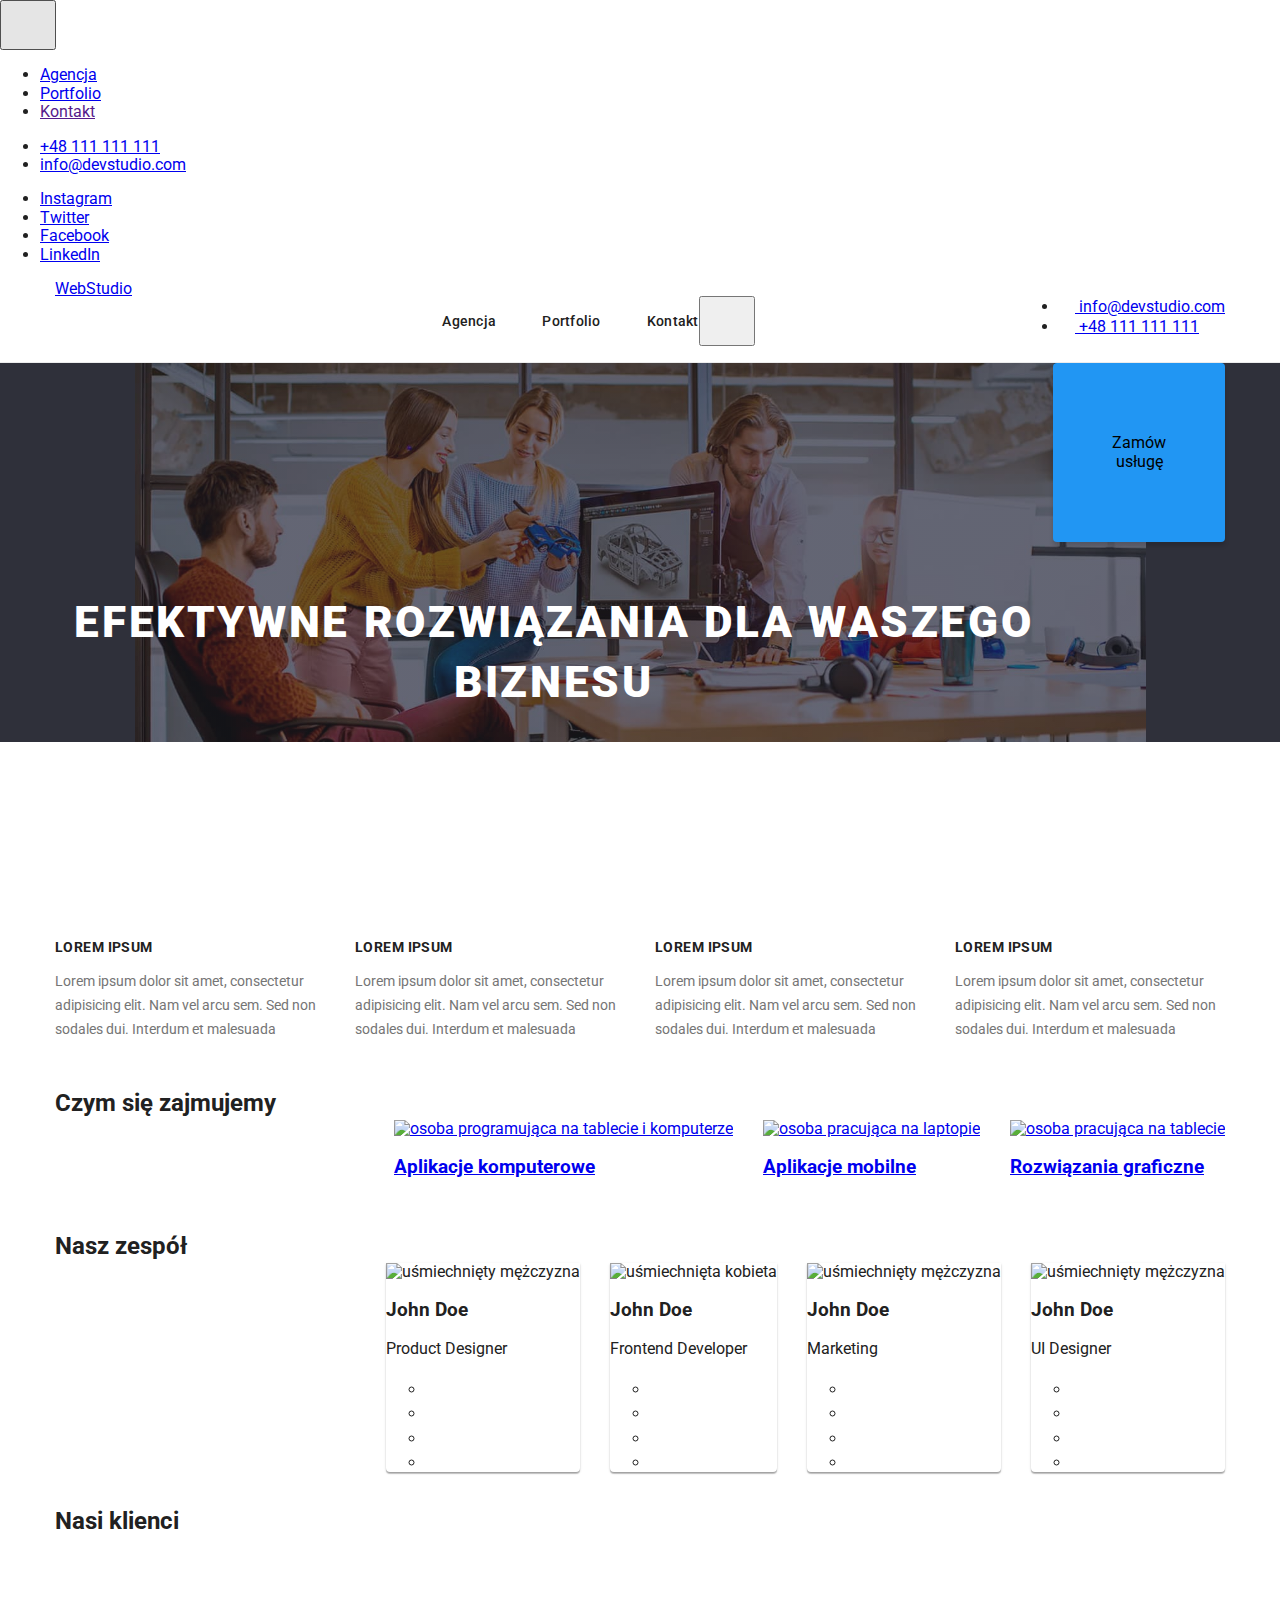
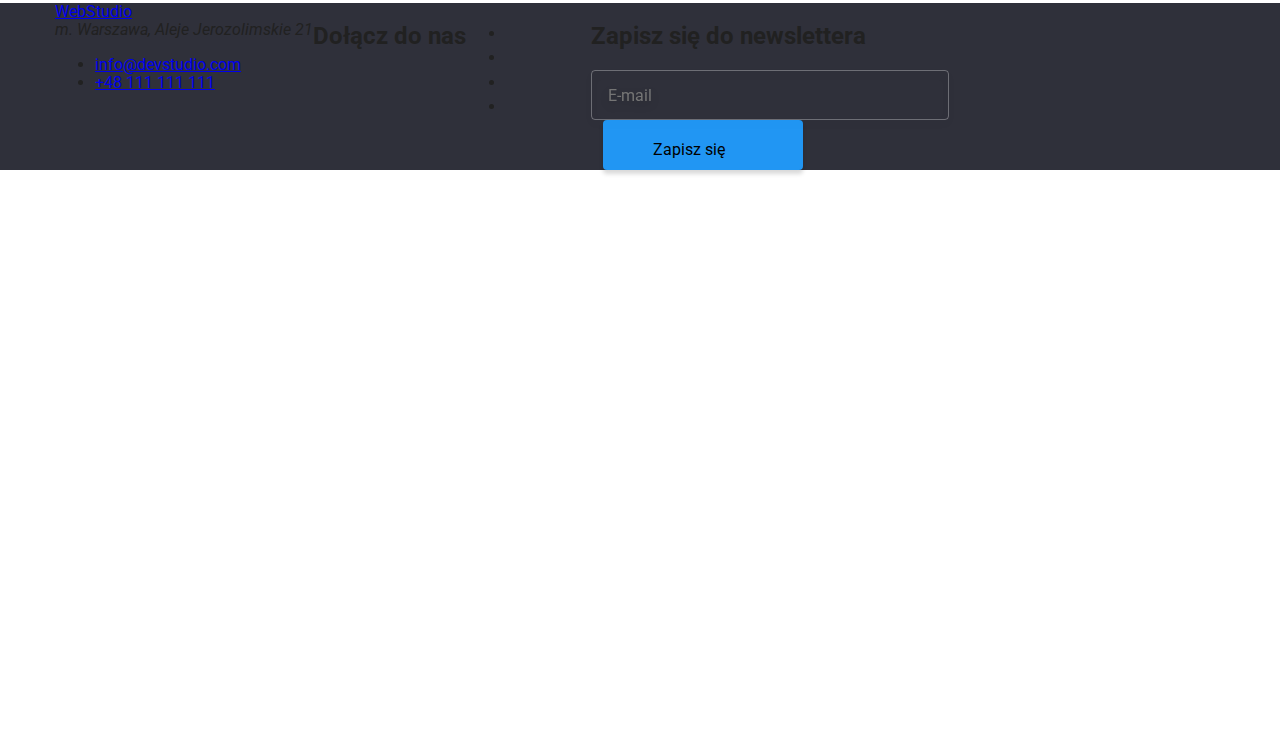
==== commit 45e32a18: "27.11 ok" ====
--- a/index.html
+++ b/index.html
@@ -9,7 +9,7 @@
       rel="stylesheet"
       href="https://cdnjs.cloudflare.com/ajax/libs/modern-normalize/1.0.0/modern-normalize.min.css"
     />
-    <link rel="stylesheet" href="./css/styles.css" />
+    <link rel="stylesheet" href="./css/main.min.css" />
     <link rel="preconnect" href="https://fonts.googleapis.com" />
     <link rel="preconnect" href="https://fonts.gstatic.com" crossorigin />
     <link
@@ -18,44 +18,138 @@
     />
   </head>
   <body>
-    <header>
-      <div class="container">
-        <nav>
-          <div class="content">
-            <a class="web-logo" href="#"
-              ><span class="web-blue">Web</span>Studio</a
+    <header class="header">
+      <div class="mobile-menu__overlay" data-menu>
+        <div class="mobile-menu">
+          <button class="mobile-menu__button" type="button" data-menu-close>
+            <svg class="mobile-menu__icon" width="40px" height="40px">
+              <use href="./images/icons.svg/x-sign.svg#icon-x"></use>
+            </svg>
+          </button>
+          <ul class="mobile-menu__list-nav">
+            <li class="mobile-menu__item-nav">
+              <a
+                class="mobile-menu__link-nav mobile-menu__link-nav-accent"
+                href="./index.html"
+                >Agencja</a
+              >
+            </li>
+            <li class="mobile-menu__item-nav">
+              <a class="mobile-menu__link-nav" href="./portfolio.html"
+                >Portfolio</a
+              >
+            </li>
+            <li class="mobile-menu__item-nav">
+              <a class="mobile-menu__link-nav" href="">Kontakt</a>
+            </li>
+          </ul>
+          <ul class="mobile-menu__list-contact">
+            <li class="mobile-menu__list-contact-tel">
+              <a class="mobile-menu__link-contact-tel" href="tel:+48111111111"
+                >+48 111 111 111</a
+              >
+            </li>
+            <li class="mobile-menu__list-contact-email">
+              <a
+                class="mobile-menu__link-contact-email"
+                href="mailto:info@devstudio.com"
+                >info@devstudio.com</a
+              >
+            </li>
+          </ul>
+          <ul class="mobile-menu__list-social">
+            <li class="mobile-menu__item-social">
+              <a
+                class="mobile-menu__link-social"
+                href="#"
+                target="_blank"
+                rel="nofollow noopener noreferrer"
+                aria-label="instagram"
+                >Instagram</a
+              >
+            </li>
+            <li class="mobile-menu__item-social">
+              <a
+                class="mobile-menu__link-social"
+                href="#"
+                target="_blank"
+                rel="nofollow noopener noreferrer"
+                aria-label="twitter"
+                >Twitter</a
+              >
+            </li>
+            <li class="mobile-menu__item-social">
+              <a
+                class="mobile-menu__link-social"
+                href="#"
+                target="_blank"
+                rel="nofollow noopener noreferrer"
+                aria-label="facebook"
+                >Facebook</a
+              >
+            </li>
+            <li class="mobile-menu__item-social">
+              <a
+                class="mobile-menu__link-social"
+                href="#"
+                target="_blank"
+                rel="nofollow noopener noreferrer"
+                aria-label="linkedin"
+                >LinkedIn</a
+              >
+            </li>
+          </ul>
+        </div>
+      </div>
+      <div class="container header__container">
+        <a class="header__link-logo header__logo" href="./index.html"
+          >Web<span class="header__logo-studio">Studio</span></a
+        >
+        <nav class="menu">
+          <ul class="menu__list">
+            <li class="menu__item">
+              <a
+                class="menu__link menu__link--current menu__link--position"
+                href="./index.html"
+              >
+                <span class="menu__title">Agencja</span></a
+              >
+            </li>
+            <li class="menu__item">
+              <a class="menu__link menu__link--position" href="./portfolio.html"
+                >Portfolio</a
+              >
+            </li>
+            <li class="menu__item">
+              <a class="menu__link menu__link--position" href="#contacts"
+                >Kontakt</a
+              >
+            </li>
+          </ul>
+          <button class="menu__button" type="button" data-menu-open>
+            <svg class="menu__icon" width="40px" height="40px">
+              <use href="./images/icons.svg/icons.svg#icon-menu_40px"></use>
+            </svg>
+          </button>
+        </nav>
+        <ul class="header__list">
+          <li class="header__item">
+            <a
+              class="header__link header__link--position"
+              href="mailto:info@devstudio.com"
             >
-            <ul class="header-content">
-              <li class="header-display">
-                <a class="header-nav agencja" href="index.html"
-                  ><span class="blue-current-site site-underline"
-                    >Agencja</span
-                  ></a
-                >
-              </li>
-              <li class="header-display">
-                <a class="header-nav portfolio" href="portfolio.html"
-                  >Portfolio</a
-                >
-              </li>
-              <li class="header-display">
-                <a class="header-nav kontakt" href="#kontakt">Kontakt</a>
-              </li>
-            </ul>
-          </div>
-        </nav>
-        <ul class="header-content">
-          <li>
-            <a class="header-contact mail" href="mailto:info@devstudio.com"
-              ><svg class="contact-link-icon blue" width="16" height="16">
+              <svg class="header__icon" width="16" height="16">
                 <use href="./images/icons.svg/icons.svg#icon-envelope-1"></use>
               </svg>
               info@devstudio.com</a
             >
           </li>
-          <li>
-            <a class="header-contact tel" href="tel:48111111111"
-              ><svg class="contact-link-icon blue" width="16" height="16">
+          <li class="header__item">
+            <a
+              class="header__link header__link header__link--position"
+              href="tel:+48111111111"
+            >
+              <svg class="header__icon header__icon-tel" width="16" height="16">
                 <use
                   href="./images/icons.svg/icons.svg#icon-smartphone-1"
                 ></use>
@@ -66,579 +160,560 @@
         </ul>
       </div>
     </header>
-    <main class="main-content">
-      <div class="slogan-section">
-        <section class="slogan">
-          <h1 class="slogan-content">
-            EFEKTYWNE ROZWIĄZANIA <br />
-            DLA WASZEGO BIZNESU
+    <main>
+      <section class="slogan">
+        <div class="container">
+          <h1 class="slogan__title slogan__title-position">
+            Efektywne rozwiązania dla waszego biznesu
           </h1>
-          <button class="slogan-button" type="button" data-modal-open>
-            <span class="slogan-button-text">Zamów usługę</span>
+          <button data-modal-open class="slogan__button" type="button">
+            Zamów usługę
           </button>
-          <div class="backdrop is-hidden" data-modal>
-            <div class="modal">
-              <ul class="modal-list">
-                <li class="modal-item-1">
-                  Zostaw swoje dane w formularzu poniżej
-                </li>
-                <li class="modal-phone">
-                  <form name="user_name" class="modal-form">
-                    <svg class="modal-logo" width="18" height="18">
-                      <use
-                        href="./images/icons.svg/icons.svg#icon-person-black-18dp-1"
-                      ></use>
-                    </svg>
-                    <label class="modal-form-title name-phone-title">
-                      Imię
-                    </label>
-                    <input
-                      type="text"
-                      class="modal-item-2"
-                      name="username"
-                      placeholder="66"
-                    />
-                  </form>
-                </li>
-                <li class="modal-list-items">
-                  <form name="phone" class="modal-form">
-                    <svg class="modal-logo" width="19" height="19">
-                      <use
-                        href="./images/icons.svg/icons.svg#icon-phone-black-18dp-1"
-                      ></use>
-                    </svg>
-                    <label class="modal-form-title name-phone-title">
-                      Telefon
-                    </label>
-                    <input
-                      type="tel"
-                      class="modal-item-2"
-                      name="phone_number"
-                      placeholder="77"
-                    />
-                  </form>
-                </li>
-                <li class="modal-list-items">
-                  <form name="email" class="modal-form">
-                    <svg class="modal-logo" width="24" height="18">
-                      <use
-                        href="./images/icons.svg/icons.svg#icon-email-black-18dp-1"
-                      ></use>
-                    </svg>
-                    <label class="modal-form-title email-title"> Email </label>
-                    <input
-                      type="email"
-                      class="modal-item-2"
-                      name="email"
-                      placeholder="88"
-                    />
-                  </form>
-                </li>
-                <li class="modal-list-items">
-                  <form name="comment" class="modal-form">
-                    <label class="modal-form-title"> Komentarz </label>
-                    <textarea
-                      class="textarea"
-                      name="feedback"
-                      placeholder="Wprowadź tekst"
-                    ></textarea>
-                  </form>
-                </li>
-                <li class="rules-p">
-                  <form name="rules" class="">
-                    <input type="checkbox" name="rules" />
-                    <label class="rules">
-                      Oświadczam iż akceptuję
-                      <a class="rules-link" href="">Regulamin</a> i
-                      <a class="rules-link" href=""> Politykę Prywatności. </a>
-                    </label>
-                  </form>
-                </li>
-                <li>
-                  <button type="submit" class="send-button">Wyślij</button>
-                </li>
-              </ul>
-
-              <button class="modal-btn" type="button" data-modal-close>
-                <span
-                  ><svg class="x-sign" width="18" height="18">
-                    <use href="./images/icons.svg/x-sign.svg#icon-x"></use>
-                  </svg>
-                </span>
-              </button>
-            </div>
-          </div>
-        </section>
-      </div>
-      <section class="sectionn">
-        <div class="below-slogann container">
-          <ul class="below-slogan">
-            <li class="bs">
-              <div class="bs-icon-bg">
-                <svg class="bs-icon" width="70" height="70">
+        </div>
+      </section>
+      <section class="cards">
+        <div class="container">
+          <ul class="cards__list cards__list-svg">
+            <li class="cards__item cards__item-svg">
+              <div class="cards__wrap">
+                <svg width="70" height="70">
                   <use
                     href="./images/icons.svg/icons.svg#icon-antenna-1-1"
                   ></use>
                 </svg>
               </div>
-              <h4 class="below-slogan-header">LOREM IPSUM</h4>
-              <p>
-                Lorem ipsum dolor sit amet, consectetur adipiscing elit. Nam vel
-                arcu sem. Sed non sodales dui. Interdum et malesuada
+              <h2 class="cards__title cards__title--position">Lorem Ipsum</h2>
+              <p class="cards__content cards__content--position">
+                Lorem ipsum dolor sit amet, consectetur adipisicing elit. Nam
+                vel arcu sem. Sed non sodales dui. Interdum et malesuada
               </p>
             </li>
-            <li class="bs">
-              <div class="bs-icon-bg">
-                <svg class="bs-icon" width="70" height="70">
+            <li class="cards__item cards__item-svg">
+              <div class="cards__wrap">
+                <svg width="70" height="70">
                   <use href="./images/icons.svg/icons.svg#icon-clock-1-1"></use>
                 </svg>
               </div>
-              <h4 class="below-slogan-header">LOREM IPSUM</h4>
-              <p>
-                Lorem ipsum dolor sit amet, consectetur adipiscing elit. Nam vel
-                arcu sem. Sed non sodales dui. Interdum et malesuada
+              <h2 class="cards__title cards__title--position">Lorem Ipsum</h2>
+              <p class="cards__content cards__content--position">
+                Lorem ipsum dolor sit amet, consectetur adipisicing elit. Nam
+                vel arcu sem. Sed non sodales dui. Interdum et malesuada
               </p>
             </li>
-            <li class="bs">
-              <div class="bs-icon-bg">
-                <svg class="bs-icon" width="70" height="70">
+            <li class="cards__item cards__item-svg">
+              <div class="cards__wrap">
+                <svg width="70" height="70">
                   <use
                     href="./images/icons.svg/icons.svg#icon-diagram-1-1"
                   ></use>
                 </svg>
               </div>
-              <h4 class="below-slogan-header">LOREM IPSUM</h4>
-              <p>
-                Lorem ipsum dolor sit amet, consectetur adipiscing elit. Nam vel
-                arcu sem. Sed non sodales dui. Interdum et malesuada
+              <h2 class="cards__title cards__title--position">Lorem Ipsum</h2>
+              <p class="cards__content cards__content--position">
+                Lorem ipsum dolor sit amet, consectetur adipisicing elit. Nam
+                vel arcu sem. Sed non sodales dui. Interdum et malesuada
               </p>
             </li>
-            <li class="bs">
-              <div class="bs-icon-bg">
-                <svg class="bs-icon" width="70" height="70">
+            <li class="cards__item cards__item-svg">
+              <div class="cards__wrap">
+                <svg width="70" height="70">
                   <use
                     href="./images/icons.svg/icons.svg#icon-astronaut-1-1"
                   ></use>
                 </svg>
               </div>
-              <h4 class="below-slogan-header">LOREM IPSUM</h4>
-              <p>
-                Lorem ipsum dolor sit amet, consectetur adipiscing elit. Nam vel
-                arcu sem. Sed non sodales dui. Interdum et malesuada
+              <h2 class="cards__title cards__title--position">Lorem Ipsum</h2>
+              <p class="cards__content cards__content--position">
+                Lorem ipsum dolor sit amet, consectetur adipisicing elit. Nam
+                vel arcu sem. Sed non sodales dui. Interdum et malesuada
               </p>
             </li>
           </ul>
         </div>
       </section>
-      <section class="section">
-        <div class="middle-content-hw container">
-          <h2 class="middle-content-header-work">Czym się zajmujemy</h2>
-          <ul class="middle-content-pictures-one">
-            <li class="pictures-one first">
-              <div class="pictures-one-layout">
-                <p class="layout-p-one">Aplikacje komputerowe</p>
+      <section class="what-we-do">
+        <div class="container">
+          <h2 class="what-we-do__title what-we-do__title--position">
+            Czym się zajmujemy
+          </h2>
+          <ul class="what-we-do__list">
+            <li class="what-we-do__item">
+              <a class="what-we-do__link" href="#">
+                <img
+                  class="site__images"
+                  src="./images/images.jpg/leftpicture@1x.jpg"
+                  alt="osoba programująca na tablecie i komputerze"
+                />
+                <h3
+                  class="what-we-do__title-what-we-do what-we-do__title-what-we-do--position"
+                >
+                  Aplikacje komputerowe
+                </h3>
+              </a>
+            </li>
+            <li class="what-we-do__item">
+              <a class="what-we-do__link" href="#">
+                <img
+                  class="site__images"
+                  src="./images/images.jpg/centerpicture@1x.jpg"
+                  alt="osoba pracująca na laptopie"
+                />
+                <h3
+                  class="what-we-do__title-what-we-do what-we-do__title-what-we-do--position"
+                >
+                  Aplikacje mobilne
+                </h3>
+              </a>
+            </li>
+            <li class="what-we-do__item">
+              <a class="what-we-do__link link" href="#">
+                <img
+                  class="site__images"
+                  src="./images/images.jpg/rightpicture@1x.jpg"
+                  alt="osoba pracująca na tablecie"
+                />
+
+                <h3
+                  class="what-we-do__title-what-we-do what-we-do__title-what-we-do--position"
+                >
+                  Rozwiązania graficzne
+                </h3>
+              </a>
+            </li>
+          </ul>
+        </div>
+      </section>
+      <section class="team">
+        <div class="container">
+          <h2 class="team__title team__title--position">Nasz zespół</h2>
+          <ul class="team__list">
+            <li class="team__item">
+              <img
+                class="site__images"
+                src="./images/images.jpg/productdesigner@1x.jpg"
+                alt="uśmiechnięty mężczyzna"
+              />
+              <div class="team__wrapper">
+                <h3 class="team__user team__user--position">John Doe</h3>
+                <p class="team__develop team__develop--position">
+                  Product Designer
+                </p>
+                <ul class="team__social">
+                  <li class="team__social-icon">
+                    <a class="team__social-link" href="#">
+                      <svg class="social__svg" width="20" height="20">
+                        <use
+                          href="./images/icons.svg/icons.svg#icon-instagram-2-2"
+                        ></use>
+                      </svg>
+                    </a>
+                  </li>
+                  <li class="team__social-icon">
+                    <a class="team__social-link" href="#">
+                      <svg class="social__svg" width="20" height="20">
+                        <use
+                          href="./images/icons.svg/icons.svg#icon-twitter-1-2"
+                        ></use>
+                      </svg>
+                    </a>
+                  </li>
+                  <li class="team__social-icon">
+                    <a class="team__social-link" href="#">
+                      <svg class="social__svg" width="20" height="20">
+                        <use
+                          href="./images/icons.svg/icons.svg#icon-facebook-1-2"
+                        ></use>
+                      </svg>
+                    </a>
+                  </li>
+                  <li class="team__social-icon">
+                    <a class="team__social-link" href="#">
+                      <svg class="social__svg" width="20" height="20">
+                        <use
+                          href="./images/icons.svg/icons.svg#icon-linkedin-1-2"
+                        ></use>
+                      </svg>
+                    </a>
+                  </li>
+                </ul>
               </div>
+            </li>
+            <li class="team__item">
               <img
-                src="./images/leftpicture.jpg"
-                alt="osoba programująca na tablecie i komputerze"
-                width="370"
-                height="294"
+                class="site__images"
+                src="./images/images.jpg/frontenddeveloper@1x.jpg"
+                alt="uśmiechnięta kobieta"
               />
-            </li>
-            <li class="pictures-one second">
-              <div class="pictures-one-layout">
-                <p class="layout-p-one">Aplikacje mobilne</p>
+              <div class="team__wrapper">
+                <h3 class="team__user team__user--position">John Doe</h3>
+                <p class="team__develop team__develop--position">
+                  Frontend Developer
+                </p>
+                <ul class="team__social">
+                  <li class="team__social-icon">
+                    <a class="team__social-link" href="#">
+                      <svg class="social__svg" width="20" height="20">
+                        <use
+                          href="./images/icons.svg/icons.svg#icon-instagram-2-2"
+                        ></use>
+                      </svg>
+                    </a>
+                  </li>
+                  <li class="team__social-icon">
+                    <a class="team__social-link" href="#">
+                      <svg class="social__svg" width="20" height="20">
+                        <use
+                          href="./images/icons.svg/icons.svg#icon-twitter-1-2"
+                        ></use>
+                      </svg>
+                    </a>
+                  </li>
+                  <li class="team__social-icon">
+                    <a class="team__social-link" href="#">
+                      <svg class="social__svg" width="20" height="20">
+                        <use
+                          href="./images/icons.svg/icons.svg#icon-facebook-1-2"
+                        ></use>
+                      </svg>
+                    </a>
+                  </li>
+                  <li class="team__social-icon">
+                    <a class="team__social-link" href="#">
+                      <svg class="social__svg" width="20" height="20">
+                        <use
+                          href="./images/icons.svg/icons.svg#icon-linkedin-1-2"
+                        ></use>
+                      </svg>
+                    </a>
+                  </li>
+                </ul>
               </div>
+            </li>
+            <li class="team__item">
               <img
-                src="./images/centerpicture.jpg"
-                alt="osoba pracująca na laptopie"
-                width="370"
-                height="294"
+                class="site__images"
+                src="./images/images.jpg/marketing@1x.jpg"
+                alt="uśmiechnięty mężczyzna"
               />
-            </li>
-            <li class="pictures-one third">
-              <div class="pictures-one-layout">
-                <p class="layout-p-one">Rozwiązania graficzne</p>
+              <div class="team__wrapper">
+                <h3 class="team__user team__user--position">John Doe</h3>
+                <p class="team__develop team__develop--position">Marketing</p>
+                <ul class="team__social">
+                  <li class="team__social-icon">
+                    <a class="team__social-link" href="#">
+                      <svg class="social__svg" width="20" height="20">
+                        <use
+                          href="./images/icons.svg/icons.svg#icon-instagram-2-2"
+                        ></use>
+                      </svg>
+                    </a>
+                  </li>
+                  <li class="team__social-icon">
+                    <a class="team__social-link" href="#">
+                      <svg class="social__svg" width="20" height="20">
+                        <use
+                          href="./images/icons.svg/icons.svg#icon-twitter-1-2"
+                        ></use>
+                      </svg>
+                    </a>
+                  </li>
+                  <li class="team__social-icon">
+                    <a class="team__social-link" href="#">
+                      <svg class="social__svg" width="20" height="20">
+                        <use
+                          href="./images/icons.svg/icons.svg#icon-facebook-1-2"
+                        ></use>
+                      </svg>
+                    </a>
+                  </li>
+                  <li class="team__social-icon">
+                    <a class="team__social-link" href="#">
+                      <svg class="social__svg" width="20" height="20">
+                        <use
+                          href="./images/icons.svg/icons.svg#icon-linkedin-1-2"
+                        ></use>
+                      </svg>
+                    </a>
+                  </li>
+                </ul>
               </div>
+            </li>
+            <li class="team__item">
               <img
-                src="./images/rightpicture.jpg"
-                alt="osoba pracująca na tablecie"
-                width="370"
-                height="294"
+                class="site__images"
+                src="./images/images.jpg/uidesigner@1x.jpg"
+                alt="uśmiechnięty mężczyzna"
               />
+              <div class="team__wrapper">
+                <h3 class="team__user team__user--position">John Doe</h3>
+                <p class="team__develop team__develop--position">UI Designer</p>
+                <ul class="team__social">
+                  <li class="team__social-icon">
+                    <a class="team__social-link" href="#">
+                      <svg class="social__svg" width="20" height="20">
+                        <use
+                          href="./images/icons.svg/icons.svg#icon-instagram-2-2"
+                        ></use>
+                      </svg>
+                    </a>
+                  </li>
+                  <li class="team__social-icon">
+                    <a class="team__social-link" href="#">
+                      <svg class="social__svg" width="20" height="20">
+                        <use
+                          href="./images/icons.svg/icons.svg#icon-twitter-1-2"
+                        ></use>
+                      </svg>
+                    </a>
+                  </li>
+                  <li class="team__social-icon">
+                    <a class="team__social-link" href="#">
+                      <svg class="social__svg" width="20" height="20">
+                        <use
+                          href="./images/icons.svg/icons.svg#icon-facebook-1-2"
+                        ></use>
+                      </svg>
+                    </a>
+                  </li>
+                  <li class="team__social-icon">
+                    <a class="team__social-link" href="#">
+                      <svg class="social__svg" width="20" height="20">
+                        <use
+                          href="./images/icons.svg/icons.svg#icon-linkedin-1-2"
+                        ></use>
+                      </svg>
+                    </a>
+                  </li>
+                </ul>
+              </div>
             </li>
           </ul>
         </div>
       </section>
-      <section class="middle-content-header-team-section section">
-        <div class="middle-content-ht container">
-          <h2 class="middle-content-header-team">Nasz zespół</h2>
-          <ul class="middle-content-pictures-two">
-            <li class="pictures-two one">
-              <figure>
-                <img
-                  src="./images/productdesigner.jpg"
-                  alt="uśmiechnięty mężczyzna"
-                  width="270"
-                  height="260"
-                />
-                <figcaption class="picture-title">
-                  John Doe
-                  <p class="picture-description">Product Designer</p>
-                  <ul class="social">
-                    <li>
-                      <a class="social-media-icon" href="#"
-                        ><svg class="social-media-icons" width="20" height="20">
-                          <use
-                            href="./images/icons.svg/icons.svg#icon-instagram-2-2"
-                          ></use>
-                        </svg>
-                      </a>
-                    </li>
-                    <li>
-                      <a class="social-media-icon" href="#"
-                        ><svg class="social-media-icons" width="20" height="20">
-                          <use
-                            href="./images/icons.svg/icons.svg#icon-twitter-1-2"
-                          ></use>
-                        </svg>
-                      </a>
-                    </li>
-                    <li>
-                      <a class="social-media-icon" href="#"
-                        ><svg class="social-media-icons" width="20" height="20">
-                          <use
-                            href="./images/icons.svg/icons.svg#icon-facebook-1-2"
-                          ></use>
-                        </svg>
-                      </a>
-                    </li>
-                    <li>
-                      <a class="social-media-icon" href="#"
-                        ><svg class="social-media-icons" width="20" height="20">
-                          <use
-                            href="./images/icons.svg/icons.svg#icon-linkedin-1-2"
-                          ></use>
-                        </svg>
-                      </a>
-                    </li>
-                  </ul>
-                </figcaption>
-              </figure>
-            </li>
-            <li class="pictures-two two">
-              <figure>
-                <img
-                  src="./images/frontenddeveloper.jpg"
-                  alt="uśmiechnięta kobieta"
-                  width="270"
-                  height="260"
-                />
-                <figcaption class="picture-title">
-                  John Doe
-                  <p class="picture-description">Developer</p>
-                  <ul class="social">
-                    <li>
-                      <a class="social-media-icon" href="#"
-                        ><svg class="social-media-icons" width="20" height="20">
-                          <use
-                            href="./images/icons.svg/icons.svg#icon-instagram-2-2"
-                          ></use>
-                        </svg>
-                      </a>
-                    </li>
-                    <li>
-                      <a class="social-media-icon" href="#"
-                        ><svg class="social-media-icons" width="20" height="20">
-                          <use
-                            href="./images/icons.svg/icons.svg#icon-twitter-1-2"
-                          ></use>
-                        </svg>
-                      </a>
-                    </li>
-                    <li>
-                      <a class="social-media-icon" href="#"
-                        ><svg class="social-media-icons" width="20" height="20">
-                          <use
-                            href="./images/icons.svg/icons.svg#icon-facebook-1-2"
-                          ></use>
-                        </svg>
-                      </a>
-                    </li>
-                    <li>
-                      <a class="social-media-icon" href="#"
-                        ><svg class="social-media-icons" width="20" height="20">
-                          <use
-                            href="./images/icons.svg/icons.svg#icon-linkedin-1-2"
-                          ></use>
-                        </svg>
-                      </a>
-                    </li>
-                  </ul>
-                </figcaption>
-              </figure>
-            </li>
-            <li class="pictures-two three">
-              <figure>
-                <img
-                  src="./images/marketing.jpg"
-                  alt="uśmiechnięty mężczyzna"
-                  width="270"
-                  height="260"
-                />
-                <figcaption class="picture-title">
-                  John Doe
-                  <p class="picture-description">Marketing</p>
-                  <ul class="social">
-                    <li>
-                      <a class="social-media-icon" href="#"
-                        ><svg class="social-media-icons" width="20" height="20">
-                          <use
-                            href="./images/icons.svg/icons.svg#icon-instagram-2-2"
-                          ></use>
-                        </svg>
-                      </a>
-                    </li>
-                    <li>
-                      <a class="social-media-icon" href="#"
-                        ><svg class="social-media-icons" width="20" height="20">
-                          <use
-                            href="./images/icons.svg/icons.svg#icon-twitter-1-2"
-                          ></use>
-                        </svg>
-                      </a>
-                    </li>
-                    <li>
-                      <a class="social-media-icon" href="#"
-                        ><svg class="social-media-icons" width="20" height="20">
-                          <use
-                            href="./images/icons.svg/icons.svg#icon-facebook-1-2"
-                          ></use>
-                        </svg>
-                      </a>
-                    </li>
-                    <li>
-                      <a class="social-media-icon" href="#"
-                        ><svg class="social-media-icons" width="20" height="20">
-                          <use
-                            href="./images/icons.svg/icons.svg#icon-linkedin-1-2"
-                          ></use>
-                        </svg>
-                      </a>
-                    </li>
-                  </ul>
-                </figcaption>
-              </figure>
-            </li>
-            <li class="pictures-two four">
-              <figure>
-                <img
-                  src="./images/uidesigner.jpg"
-                  alt="uśmiechnięty mężczyzna"
-                  width="270"
-                  height="260"
-                />
-                <figcaption class="picture-title">
-                  John Doe
-                  <p class="picture-description">UI Designer</p>
-                  <ul class="social">
-                    <li>
-                      <a class="social-media-icon" href="#"
-                        ><svg class="social-media-icons" width="20" height="20">
-                          <use
-                            href="./images/icons.svg/icons.svg#icon-instagram-2-2"
-                          ></use>
-                        </svg>
-                      </a>
-                    </li>
-                    <li>
-                      <a class="social-media-icon" href="#"
-                        ><svg class="social-media-icons" width="20" height="20">
-                          <use
-                            href="./images/icons.svg/icons.svg#icon-twitter-1-2"
-                          ></use>
-                        </svg>
-                      </a>
-                    </li>
-                    <li>
-                      <a class="social-media-icon" href="#"
-                        ><svg class="social-media-icons" width="20" height="20">
-                          <use
-                            href="./images/icons.svg/icons.svg#icon-facebook-1-2"
-                          ></use>
-                        </svg>
-                      </a>
-                    </li>
-                    <li>
-                      <a class="social-media-icon" href="#"
-                        ><svg class="social-media-icons" width="20" height="20">
-                          <use
-                            href="./images/icons.svg/icons.svg#icon-linkedin-1-2"
-                          ></use>
-                        </svg>
-                      </a>
-                    </li>
-                  </ul>
-                </figcaption>
-              </figure>
-            </li>
-          </ul>
-        </div>
-      </section>
-      <section class="above-footer-section section">
-        <div class="above-footer container">
-          <h2 class="above-footer-h2">Nasi klienci</h2>
-          <ul class="above-footer-icon-bg-list">
-            <li class="above-footer-icon-bg-item">
-              <div class="above-footer-icon-bg">
-                <svg class="client-logo" width="170" height="92">
+      <section class="clients">
+        <div class="container">
+          <h2 class="clients__title clients__title--position">Nasi klienci</h2>
+          <ul class="clients__list">
+            <li class="clients__item">
+              <a class="clients__link" href="#">
+                <svg class="clients__svg" width="106" height="60">
                   <use href="./images/icons.svg/icons.svg#icon-Logo-6"></use>
                 </svg>
-              </div>
-            </li>
-            <li class="above-footer-icon-bg-test">
-              <div class="above-footer-icon-bg">
-                <svg class="client-logo" width="170" height="92">
+              </a>
+            </li>
+            <li class="clients__item">
+              <a class="clients__link" href="#">
+                <svg class="clients__svg" width="106" height="60">
                   <use href="./images/icons.svg/icons.svg#icon-Logo-7"></use>
                 </svg>
-              </div>
-            </li>
-            <li>
-              <div class="above-footer-icon-bg">
-                <svg class="client-logo" width="170" height="92">
+              </a>
+            </li>
+            <li class="clients__item">
+              <a class="clients__link" href="#">
+                <svg class="clients__svg" width="106" height="60">
                   <use href="./images/icons.svg/icons.svg#icon-Logo-8"></use>
                 </svg>
-              </div>
-            </li>
-            <li>
-              <div class="above-footer-icon-bg">
-                <svg class="client-logo" width="170" height="92">
+              </a>
+            </li>
+            <li class="clients__item">
+              <a class="clients__link" href="#">
+                <svg class="clients__svg" width="106" height="60">
                   <use href="./images/icons.svg/icons.svg#icon-Logo-9"></use>
                 </svg>
-              </div>
-            </li>
-            <li>
-              <div class="above-footer-icon-bg">
-                <svg class="client-logo" width="170" height="92">
+              </a>
+            </li>
+            <li class="clients__item">
+              <a class="clients__link" href="#">
+                <svg class="clients__svg" width="106" height="60">
                   <use href="./images/icons.svg/icons.svg#icon-Logo-10"></use>
                 </svg>
-              </div>
-            </li>
-            <li>
-              <div class="above-footer-icon-bg">
-                <svg class="client-logo" width="170" height="92">
+              </a>
+            </li>
+            <li class="clients__item">
+              <a class="clients__link" href="#">
+                <svg class="clients__svg" width="106" height="60">
                   <use href="./images/icons.svg/icons.svg#icon-Logo-11"></use>
                 </svg>
-              </div>
+              </a>
             </li>
           </ul>
         </div>
       </section>
     </main>
-    <footer class="section-footer">
-      <div id="kontakt" class="container">
-        <address class="footer div-footer">
-          <div class="footer-div1">
-            <ul class="footer-list">
-              <li>
-                <a class="web-logo" href="#"
-                  ><span class="web-blue">Web</span
-                  ><span class="studio-white">Studio</span></a
-                >
-              </li>
-              <li class="street-footer">m. Warszawa, Aleje Jerozolimskie 21</li>
-              <li class="mail-footer">
-                <a class="contact-footer" href="mailto:info@devstudio.com"
-                  >info@devstudio.com</a
-                >
-              </li>
-              <li class="tel-footer">
-                <a class="contact-footer" href="tel:48111111111"
-                  >+48 111 111 111</a
-                >
-              </li>
-            </ul>
-          </div>
-          <div class="footer-div1">
-            <ul class="footer-div-list-title">
-              <li class="join-us-title">DOŁĄCZ DO NAS</li>
-            </ul>
-            <ul class="footer-div-list">
-              <li>
-                <a class="social-media-icon-ft" href="#">
-                  <svg class="social-media-icons-ft" width="20" height="20">
-                    <use
-                      href="./images/icons.svg/icons.svg#icon-instagram-2-2"
-                    ></use>
-                  </svg>
-                </a>
-              </li>
-              <li>
-                <a class="social-media-icon-ft" href="#">
-                  <svg class="social-media-icons-ft" width="20" height="20">
-                    <use
-                      href="./images/icons.svg/icons.svg#icon-twitter-1-2"
-                    ></use>
-                  </svg>
-                </a>
-              </li>
-              <li>
-                <a class="social-media-icon-ft" href="#">
-                  <svg class="social-media-icons-ft" width="20" height="20">
-                    <use
-                      href="./images/icons.svg/icons.svg#icon-facebook-1-2"
-                    ></use>
-                  </svg>
-                </a>
-              </li>
-              <li>
-                <a class="social-media-icon-ft" href="#"
-                  ><svg class="social-media-icons-ft" width="20" height="20">
-                    <use
-                      href="./images/icons.svg/icons.svg#icon-linkedin-1-2"
-                    ></use>
-                  </svg>
-                </a>
-              </li>
-            </ul>
-          </div>
-          <div class="newsletter">
-            <ul class="newsletter-list">
-              <li class="newsletter-title">Zapisz się do newslettera</li>
-            </ul>
-            <ul class="newsletter-list-2">
-              <li class="newsletter-email-box">
-                <form
-                  name="newsletter"
-                  class="newsletter-form"
-                  autocomplete="off"
-                >
-                  <label class="newsletter-form">
-                    <input
-                      type="email"
-                      class="email-input"
-                      name="email"
-                      placeholder="E-mail"
-                      required
-                    />
-                  </label>
-                </form>
-              </li>
-              <li>
-                <button type="submit" class="subscribe-button">
-                  <span class="newsletter-button-title"> Zapisz się </span>
-                  <svg class="icon-send" width="24" height="24">
-                    <use
-                      href="./images/icons.svg/icons.svg#icon-icon-send"
-                    ></use>
-                  </svg>
-                </button>
-              </li>
-            </ul>
-          </div>
-        </address>
+    <footer class="footer">
+      <div class="container footer__container">
+        <div class="footer__adress">
+          <a class="footer__link-logo footer__logo" href="./index.html"
+            >Web<span class="footer__logo-studio">Studio</span></a
+          >
+          <address class="footer__address footer__address--position">
+            m. Warszawa, Aleje Jerozolimskie 21
+          </address>
+          <ul class="footer__list" id="contacts">
+            <li class="footer__item">
+              <a class="footer__link" href="mailto:info@devstudio.com"
+                >info@devstudio.com</a
+              >
+            </li>
+            <li class="footer__item">
+              <a class="footer__link" href="tel:+48111111111"
+                >+48 111 111 111</a
+              >
+            </li>
+          </ul>
+        </div>
+        <div class="join-us">
+          <h2 class="join-us-title">Dołącz do nas</h2>
+          <ul class="team__social">
+            <li class="team__social-icon">
+              <a class="team__social-link" href="#">
+                <svg class="social__svg" width="20" height="20">
+                  <use
+                    href="./images/icons.svg/icons.svg#icon-instagram-2-2"
+                  ></use>
+                </svg>
+              </a>
+            </li>
+            <li class="team__social-icon">
+              <a class="team__social-link" href="#">
+                <svg class="social__svg" width="20" height="20">
+                  <use
+                    href="./images/icons.svg/icons.svg#icon-twitter-1-2"
+                  ></use>
+                </svg>
+              </a>
+            </li>
+            <li class="team__social-icon">
+              <a class="team__social-link" href="#">
+                <svg class="social__svg" width="20" height="20">
+                  <use
+                    href="./images/icons.svg/icons.svg#icon-facebook-1-2"
+                  ></use>
+                </svg>
+              </a>
+            </li>
+            <li class="team__social-icon">
+              <a class="team__social-link" href="#">
+                <svg class="social__svg" width="20" height="20">
+                  <use
+                    href="./images/icons.svg/icons.svg#icon-linkedin-1-2"
+                  ></use>
+                </svg>
+              </a>
+            </li>
+          </ul>
+        </div>
+        <div class="newsletter">
+          <h2 class="newsletter-title">Zapisz się do newslettera</h2>
+          <form name="newsletter">
+            <label class="newsletter__label">
+              <input
+                class="newsletter__form-content"
+                type="email"
+                name="email"
+                id="email"
+                placeholder="E-mail"
+              />
+            </label>
+            <button class="newsletter__button" type="submit">
+              Zapisz się
+              <svg class="newsletter__button-icon" width="24px" height="24px">
+                <use href="./images/icons.svg/icons.svg#icon-icon-send"></use>
+              </svg>
+            </button>
+          </form>
+        </div>
       </div>
     </footer>
+    <div class="modal__backdrop is-hidden" data-modal>
+      <div class="modal">
+        <button data-modal-close class="modal__button" type="button">
+          <svg class="modal-icon" width="18" height="18">
+            <use href="./images/icons.svg/x-sign.svg#icon-x"></use>
+          </svg>
+        </button>
+        <strong class="modal__title"
+          >Zostaw swoje dane w formularzu poniżej</strong
+        >
+        <form name="request_service">
+          <label class="modal__username-group">
+            <span class="modal__subtitle-group">Imię</span>
+            <input
+              class="modal__username-input"
+              type="text"
+              name="username"
+              id="username"
+            />
+            <svg class="modal__username-icon" width="18px" height="18px">
+              <use
+                href="./images/icons.svg/icons.svg#icon-person-black-18dp-1"
+              ></use>
+            </svg>
+          </label>
+          <label class="modal__tel-group">
+            <span class="modal__subtitle-group">Telefon</span>
+            <input
+              class="modal__tel-input"
+              type="tel"
+              name="telephone"
+              id="telephone"
+            />
+            <svg class="modal__tel-group-icon" width="18px" height="18px">
+              <use
+                href="./images/icons.svg/icons.svg#icon-phone-black-18dp-1"
+              ></use>
+            </svg>
+          </label>
+          <label class="modal__email-group">
+            <span class="modal__subtitle-group">Email</span>
+            <input
+              class="modal__email-input"
+              type="email"
+              name="email"
+              id="e-mail"
+            />
+            <svg class="modal__email-group-icon" width="18px" height="18px">
+              <use
+                href="./images/icons.svg/icons.svg#icon-email-black-18dp-1"
+              ></use>
+            </svg>
+          </label>
+          <label class="modal__feedback-group"
+            ><span class="modal__subtitle-group">Komentarz</span>
+            <textarea
+              class="modal__textarea-group"
+              name="feedback"
+              placeholder="Wprowadź tekst"
+            ></textarea>
+          </label>
+          <label class="modal__checkbox-group">
+            <input
+              class="modal__checkbox-input"
+              type="checkbox"
+              name="checkbox"
+              value="checkbox"
+            />
+            <span class="modal__checkbox-custom">
+              <svg class="modal__icon-check-off" width="16px" height="15px">
+                <use href="./images/icons.svg/icons.svg#icon-Vector-6"></use>
+              </svg>
+              <svg class="modal__icon-check-on" width="16px" height="15px">
+                <use href="./images/icons.svg/icons.svg#icon-icon-check"></use>
+              </svg>
+            </span>
+            <span class="modal__checkbox-title"
+              >Oświadczam iż akceptuję
+              <a class="modal__checkbox-link" href="#">Regulamin</a> i
+              <a class="modal__checkbox-link" href="#">Politykę prywatności.</a>
+            </span>
+          </label>
+          <button class="modal__button-group-submit" type="submit">
+            Wyślij
+          </button>
+        </form>
+      </div>
+    </div>
     <script src="./js/modal.js"></script>
+    <script src="./js/mobile-menu.js"></script>
   </body>
 </html>
--- a/css/main.min.css
+++ b/css/main.min.css
@@ -0,0 +1 @@
+*{-webkit-box-sizing:border-box;box-sizing:border-box}body{font-family:"Roboto","Segoe UI",Tahoma,Verdana,sans-serif;color:#212121}.main{font-weight:700}.page-section{padding-top:94px;padding-bottom:94px}.page-section__title{font-size:36px;line-height:1.17;display:-webkit-box;display:-ms-flexbox;display:flex;-webkit-box-pack:center;-ms-flex-pack:center;justify-content:center;margin-bottom:50px;margin:0}.container{margin:0 auto;width:100%;max-width:1200px;padding:0 15px;display:-webkit-box;display:-ms-flexbox;display:flex;-webkit-box-pack:justify;-ms-flex-pack:justify;justify-content:space-between}h1{padding-top:200px;margin-bottom:30px}.linear-container{display:-webkit-box;display:-ms-flexbox;display:flex;-webkit-box-orient:vertical;-webkit-box-direction:normal;-ms-flex-direction:column;flex-direction:column}figure{margin:0}:root{--brand-color: #212121;--brand-background: #2f303a;--grey-background: #f5f4fa;--blue-color: #2196f3;--white-color: #ffffff;--contact-color: #757575;--transition-250: 250ms;--transition-cubic: cubic-bezier(0.4, 0, 0.2, 1);--font: "Raleway", sans-serif}header{border-bottom:1px solid #ececec}.menu{display:-webkit-box;display:-ms-flexbox;display:flex;-webkit-box-align:center;-ms-flex-align:center;align-items:center}.menu__list{font-weight:500;list-style:none;display:-webkit-box;display:-ms-flexbox;display:flex;padding:0;margin-bottom:32px;margin-top:32px}.menu__link{font-size:14px;line-height:1.14;letter-spacing:.02em;text-decoration:none;color:inherit;-webkit-transition-duration:var(--transition-250);transition-duration:var(--transition-250);-webkit-transition-timing-function:var(--transition-cubic);transition-timing-function:var(--transition-cubic);-webkit-transition-property:fill,color,border,background-color;transition-property:fill,color,border,background-color}.menu__link:hover,.menu__link:focus{color:var(--blue-color);fill:var(--blue-color);-webkit-transition-property:fill,color;transition-property:fill,color;-webkit-transition-duration:var(--transition-250);transition-duration:var(--transition-250);-webkit-transition-timing-function:var(--transition-cubic);transition-timing-function:var(--transition-cubic)}.menu__link--email{margin-right:50px}.menu__link--contact{font-size:14px;line-height:1.14;letter-spacing:.02em;color:var(--contact-color);text-decoration:none;display:-webkit-box;display:-ms-flexbox;display:flex;gap:10px;-webkit-box-align:center;-ms-flex-align:center;align-items:center;-webkit-transition-duration:var(--transition-250);transition-duration:var(--transition-250);-webkit-transition-timing-function:var(--transition-cubic);transition-timing-function:var(--transition-cubic);-webkit-transition-property:fill,color,border,background-color;transition-property:fill,color,border,background-color}.menu__link--contact:hover,.menu__link--contact:focus{color:var(--blue-color);fill:var(--blue-color);-webkit-transition-property:fill,color;transition-property:fill,color;-webkit-transition-duration:var(--transition-250);transition-duration:var(--transition-250);-webkit-transition-timing-function:var(--transition-cubic);transition-timing-function:var(--transition-cubic)}.menu__icon{fill:var(--contact-color)}.menu__icon--blue-accent{-webkit-transition-duration:var(--transition-250);transition-duration:var(--transition-250);-webkit-transition-timing-function:var(--transition-cubic);transition-timing-function:var(--transition-cubic);-webkit-transition-property:fill,color,border,background-color;transition-property:fill,color,border,background-color}.menu__icon--blue-accent:hover,.menu__icon--blue-accent:focus{fill:var(--blue-color);color:var(--blue-color);-webkit-transition-property:fill,color;transition-property:fill,color;-webkit-transition-duration:var(--transition-250);transition-duration:var(--transition-250);-webkit-transition-timing-function:var(--transition-cubic);transition-timing-function:var(--transition-cubic)}.menu__link--contact:hover .menu__icon--blue-accent{fill:var(--blue-color)}.menu__item{margin-left:46px}.menu__item--site-underline{position:relative}.menu__item--site-underline::after{position:absolute;left:0;content:"";width:55px;height:4px;background:var(--blue-color);top:47px;border-radius:2px}.menu__item--current-site-blue-accent{color:var(--blue-color)}.logo{font-family:var(--font);font-size:26px;line-height:1.19;text-decoration:none;color:inherit;margin-right:93px;padding:0}.logo--blue-accent{color:var(--blue-color)}.logo--white-accent{color:var(--white-color)}.backdrop{position:fixed;display:-webkit-box;display:-ms-flexbox;display:flex;left:0;top:0;width:100%;height:100%;background-color:rgba(0,0,0,.2);-webkit-transition-property:fill,color,border,background-color;transition-property:fill,color,border,background-color;-webkit-transition:-webkit-transform .8s ease-out;transition:-webkit-transform .8s ease-out;transition:transform .8s ease-out;transition:transform .8s ease-out, -webkit-transform .8s ease-out;pointer-events:fill;z-index:3}.modal{width:528px;height:581px;background:var(--white-color);-webkit-box-shadow:0px 1px 3px rgba(0,0,0,.12),0px 1px 1px rgba(0,0,0,.14),0px 2px 1px rgba(0,0,0,.2);box-shadow:0px 1px 3px rgba(0,0,0,.12),0px 1px 1px rgba(0,0,0,.14),0px 2px 1px rgba(0,0,0,.2);border-radius:4px;margin:auto;position:relative}.modal__title{width:448px;height:23px;left:576px;top:261px;font-weight:700;font-size:20px;line-height:23px;text-align:center;letter-spacing:.03em;color:var(--brand-color)}.modal__list{display:-webkit-box;display:-ms-flexbox;display:flex;-webkit-box-orient:vertical;-webkit-box-direction:normal;-ms-flex-direction:column;flex-direction:column;list-style:none;-webkit-box-align:center;-ms-flex-align:center;align-items:center;margin-top:40px;padding:0}.modal__button{width:200px;height:50px;background:var(--blue-color);-webkit-box-shadow:0px 4px 4px rgba(0,0,0,.15);box-shadow:0px 4px 4px rgba(0,0,0,.15);border-radius:4px;color:var(--white-color);letter-spacing:.06em;border:none;font-weight:700;font-size:16px;line-height:30px;cursor:pointer;margin-top:25px;margin-bottom:50px;padding:0}.modal__form{width:448px;margin:0 auto}.modal__link{color:var(--blue-color)}.modal__form-title{height:14px;font-weight:400;font-size:12px;line-height:14px;letter-spacing:.01em;color:var(--contact-color)}.modal__form-title--name-phone{margin-left:-22px;bottom:2px;position:relative}.modal__form-title--email{margin-left:-28px;bottom:2px;position:relative}.modal__form-title--comment{bottom:2px;position:relative}.modal__form-content{height:40px;width:448px;border:1px solid rgba(33,33,33,.2);border-radius:4px;padding-left:42px;margin:0 auto;font-size:smaller;-webkit-transition-property:outline;transition-property:outline;-webkit-transition-duration:var(--transition-250);transition-duration:var(--transition-250);-webkit-transition-timing-function:var(--transition-cubic);transition-timing-function:var(--transition-cubic);outline:1px solid rgba(33,33,33,.2)}.modal__form-content:focus{outline:1px solid var(--blue-color);-webkit-transition-duration:var(--transition-250);transition-duration:var(--transition-250);-webkit-transition-timing-function:var(--transition-cubic);transition-timing-function:var(--transition-cubic);-webkit-transition-property:outline;transition-property:outline}.modal__form-textarea{resize:none;width:448px;height:120px;padding:12px 16px;border:1px solid rgba(33,33,33,.2);border-radius:4px;font-weight:400;font-size:12px;line-height:14px;-webkit-transition-property:outline;transition-property:outline;-webkit-transition-duration:var(--transition-250);transition-duration:var(--transition-250);-webkit-transition-timing-function:var(--transition-cubic);transition-timing-function:var(--transition-cubic);outline:1px solid rgba(33,33,33,.2)}.modal__form-textarea:focus{outline:1px solid var(--blue-color);-webkit-transition-duration:var(--transition-250);transition-duration:var(--transition-250);-webkit-transition-timing-function:var(--transition-cubic);transition-timing-function:var(--transition-cubic);-webkit-transition-property:outline;transition-property:outline}.modal__form-textarea::-webkit-input-placeholder{font-weight:400;font-size:12px;line-height:14px;letter-spacing:.01em;color:rgba(117,117,117,.5)}.modal__form-textarea::-moz-placeholder{font-weight:400;font-size:12px;line-height:14px;letter-spacing:.01em;color:rgba(117,117,117,.5)}.modal__form-textarea:-ms-input-placeholder{font-weight:400;font-size:12px;line-height:14px;letter-spacing:.01em;color:rgba(117,117,117,.5)}.modal__form-textarea::-ms-input-placeholder{font-weight:400;font-size:12px;line-height:14px;letter-spacing:.01em;color:rgba(117,117,117,.5)}.modal__form-textarea::placeholder{font-weight:400;font-size:12px;line-height:14px;letter-spacing:.01em;color:rgba(117,117,117,.5)}.modal__form-regulations-policy{width:395px;height:24px;font-weight:400;font-size:14px;line-height:24px;letter-spacing:.03em;color:var(--contact-color)}.modal__icon{position:relative;left:15px;top:34px;z-index:2}.modal__icon--checkbox{position:absolute;width:13px;height:13px;left:2px;top:2px;cursor:pointer}.modal__item{margin-top:6px}.modal__item--username{margin-top:10px}.modal__item--username:has(input:focus) .modal__icon--username{fill:var(--blue-color)}.modal__item:has(input:focus) .modal__icon--phone{fill:var(--blue-color)}.modal__item--email:has(input:focus) .modal__icon--email{fill:var(--blue-color)}.modal__item-regulations-policy{margin-top:12px;padding:0}.modal__button-close{cursor:pointer;width:30px;height:30px;background:var(--white-color);border:1px solid rgba(0,0,0,.1);border-radius:50%;position:absolute;top:8px;right:8px}.modal__button-close-icon{padding:0;top:5px;left:5px;position:absolute}.is-hidden{-webkit-transform:translateX(-100%);transform:translateX(-100%);-webkit-transition-property:fill,color,border,background-color;transition-property:fill,color,border,background-color;-webkit-transition:-webkit-transform .7s ease-in;transition:-webkit-transform .7s ease-in;transition:transform .7s ease-in;transition:transform .7s ease-in, -webkit-transform .7s ease-in;opacity:.9;visibility:initial;pointer-events:fill}input[type=checkbox]{opacity:0;cursor:pointer;position:absolute;width:420px;height:30px;bottom:120px;cursor:pointer;z-index:2}input[type=checkbox]+label{position:relative;padding-left:23px}input[type=checkbox]+label:before{position:absolute;content:"";display:block;width:16px;height:15px;top:1px;left:0;cursor:pointer;-webkit-transition-property:background,border;transition-property:background,border;-webkit-transition-duration:var(--transition-250);transition-duration:var(--transition-250);-webkit-transition-timing-function:var(--transition-cubic);transition-timing-function:var(--transition-cubic);background-color:var(--white-color);border:2px solid #030202;border-radius:2px}input[type=checkbox]:checked+label:before{background-color:var(--blue-color);border:none}.slogan{background:var(--brand-background);display:-webkit-box;display:-ms-flexbox;display:flex;-webkit-box-orient:vertical;-webkit-box-direction:normal;-ms-flex-direction:column;flex-direction:column;-webkit-box-align:center;-ms-flex-align:center;align-items:center;background-image:-webkit-gradient(linear, left top, left bottom, from(rgba(47, 48, 58, 0.4)), to(rgba(47, 48, 58, 0.4))),url("../images/slogan.jpg");background-image:linear-gradient(rgba(47, 48, 58, 0.4), rgba(47, 48, 58, 0.4)),url("../images/slogan.jpg");background-size:contain;background-repeat:no-repeat;background-position:center}.slogan__title{font-weight:900;font-size:44px;line-height:1.36;text-align:center;letter-spacing:.06em;text-transform:uppercase;color:var(--white-color)}.slogan__button{background:var(--blue-color);-webkit-box-shadow:0px 4px 4px rgba(0,0,0,.15);box-shadow:0px 4px 4px rgba(0,0,0,.15);border-radius:4px;cursor:pointer;border:none;margin-bottom:200px;padding:10px 41px 10px 42px;-webkit-transition-duration:var(--transition-250);transition-duration:var(--transition-250);-webkit-transition-timing-function:var(--transition-cubic);transition-timing-function:var(--transition-cubic);-webkit-transition-property:fill,color,border,background-color;transition-property:fill,color,border,background-color}.slogan__button:hover,.slogan__button:focus{color:var(--blue-color);fill:var(--blue-color);-webkit-transition-property:fill,color;transition-property:fill,color;-webkit-transition-duration:var(--transition-250);transition-duration:var(--transition-250);-webkit-transition-timing-function:var(--transition-cubic);transition-timing-function:var(--transition-cubic)}.slogan__button-title{font-weight:700;font-size:16px;line-height:1.88;text-align:center;letter-spacing:.06em;color:var(--white-color)}.cards__list{font-weight:400;font-size:14px;line-height:1.71;color:var(--contact-color);list-style:none;display:-webkit-box;display:-ms-flexbox;display:flex;padding:0;padding-top:94px}.cards__title{font-size:14px;line-height:1.14;letter-spacing:.03em;text-transform:uppercase;color:var(--brand-color);margin-bottom:10px;padding-left:0}.cards__icon{width:270px;height:120px;background-color:var(--grey-background);border-radius:4px;display:-webkit-box;display:-ms-flexbox;display:flex;-webkit-box-orient:vertical;-webkit-box-direction:normal;-ms-flex-direction:column;flex-direction:column;-webkit-box-align:center;-ms-flex-align:center;align-items:center;-webkit-box-pack:center;-ms-flex-pack:center;justify-content:center;margin-bottom:30px}.cards__item:not(:last-child){margin-right:30px}.what-we-do__list{list-style:none;display:-webkit-box;display:-ms-flexbox;display:flex;-ms-flex-wrap:nowrap;flex-wrap:nowrap;gap:30px;padding:0;margin-top:50px}.what-we-do__item-layout{width:370px;height:70px;background:rgba(47,48,58,.8);position:absolute;z-index:2;top:1522px}.what-we-do__item-layout-title{text-transform:uppercase;color:var(--white-color);font-weight:700;font-size:14px;line-height:16px;text-align:center;letter-spacing:.03em;margin-top:27px;padding:0}.page-section--team{background:var(--grey-background)}.team__list{list-style:none;padding-top:0;margin-top:0;display:-webkit-box;display:-ms-flexbox;display:flex;-webkit-box-pack:justify;-ms-flex-pack:justify;justify-content:space-between;gap:30px;padding-left:0}.team__item{margin-top:50px;background:var(--white-color);-webkit-box-shadow:0px 1px 3px rgba(0,0,0,.12),0px 1px 1px rgba(0,0,0,.14),0px 2px 1px rgba(0,0,0,.2);box-shadow:0px 1px 3px rgba(0,0,0,.12),0px 1px 1px rgba(0,0,0,.14),0px 2px 1px rgba(0,0,0,.2);border-radius:0px 0px 4px 4px}.team__item-title{font-size:16px;line-height:1.19;margin-top:30px;display:-webkit-box;display:-ms-flexbox;display:flex;-webkit-box-orient:vertical;-webkit-box-direction:normal;-ms-flex-direction:column;flex-direction:column;-webkit-box-pack:center;-ms-flex-pack:center;justify-content:center;-webkit-box-align:center;-ms-flex-align:center;align-items:center}.team__item-decription{font-weight:400;font-size:16px;line-height:1.19;color:var(--contact-color);margin-top:10px;margin-bottom:16px;display:-webkit-box;display:-ms-flexbox;display:flex;-webkit-box-orient:vertical;-webkit-box-direction:normal;-ms-flex-direction:column;flex-direction:column;-webkit-box-pack:center;-ms-flex-pack:center;justify-content:center;-webkit-box-align:center;-ms-flex-align:center;align-items:center}.team-social-media__list{display:-webkit-box;display:-ms-flexbox;display:flex;list-style:none;margin-bottom:30px;-webkit-box-pack:justify;-ms-flex-pack:justify;justify-content:space-between;gap:10px;padding:0;margin-bottom:30px}.team-social-media__link{border-radius:50%;width:44px;height:44px;display:-webkit-box;display:-ms-flexbox;display:flex;-webkit-box-orient:vertical;-webkit-box-direction:normal;-ms-flex-direction:column;flex-direction:column;-webkit-box-align:center;-ms-flex-align:center;align-items:center;-webkit-box-pack:center;-ms-flex-pack:center;justify-content:center;-webkit-transition-duration:var(--transition-250);transition-duration:var(--transition-250);-webkit-transition-timing-function:var(--transition-cubic);transition-timing-function:var(--transition-cubic);-webkit-transition-property:fill,color,border,background-color;transition-property:fill,color,border,background-color}.team-social-media__link:hover,.team-social-media__link:focus{background:var(--blue-color);cursor:pointer;-webkit-transition-property:fill,color,border,background-color;transition-property:fill,color,border,background-color;-webkit-transition-duration:var(--transition-250);transition-duration:var(--transition-250);-webkit-transition-timing-function:var(--transition-cubic);transition-timing-function:var(--transition-cubic)}.team-social-media__link:hover .team-social-media__icon{fill:var(--white-color);-webkit-transition-property:fill,color,border,background-color;transition-property:fill,color,border,background-color;-webkit-transition-duration:var(--transition-250);transition-duration:var(--transition-250);-webkit-transition-timing-function:var(--transition-cubic);transition-timing-function:var(--transition-cubic)}.team-social-media__icon{fill:#afb1b8;-webkit-transition-duration:var(--transition-250);transition-duration:var(--transition-250);-webkit-transition-timing-function:var(--transition-cubic);transition-timing-function:var(--transition-cubic);-webkit-transition-property:fill,color,border,background-color;transition-property:fill,color,border,background-color}.team-social-media__icon:hover,.team-social-media__icon:focus{background:var(--blue-color);-webkit-transition-property:fill,color,border,background-color;transition-property:fill,color,border,background-color;-webkit-transition-duration:var(--transition-250);transition-duration:var(--transition-250);-webkit-transition-timing-function:var(--transition-cubic);transition-timing-function:var(--transition-cubic)}.clients{display:-webkit-box;display:-ms-flexbox;display:flex;-webkit-box-orient:vertical;-webkit-box-direction:normal;-ms-flex-direction:column;flex-direction:column;-webkit-box-align:center;-ms-flex-align:center;align-items:center;-webkit-box-pack:center;-ms-flex-pack:center;justify-content:center}.clients__list{display:-webkit-box;display:-ms-flexbox;display:flex;-webkit-box-align:center;-ms-flex-align:center;align-items:center;-webkit-box-pack:center;-ms-flex-pack:center;justify-content:center;margin-top:50px;gap:30px;padding:0;list-style:none;margin-bottom:0}.clients__logo-field{width:170px;height:92px;border-radius:4px;border:1px solid #afb1b8;display:-webkit-box;display:-ms-flexbox;display:flex;-webkit-box-align:center;-ms-flex-align:center;align-items:center;-webkit-box-pack:center;-ms-flex-pack:center;justify-content:center;-webkit-transition-duration:var(--transition-250);transition-duration:var(--transition-250);-webkit-transition-timing-function:var(--transition-cubic);transition-timing-function:var(--transition-cubic);-webkit-transition-property:fill,color,border,background-color;transition-property:fill,color,border,background-color}.clients__logo-field:hover,.clients__logo-field:focus{color:var(--blue-color);cursor:pointer;border-color:var(--blue-color);-webkit-transition-property:fill,color,border,background-color;transition-property:fill,color,border,background-color;-webkit-transition-duration:var(--transition-250);transition-duration:var(--transition-250);-webkit-transition-timing-function:var(--transition-cubic);transition-timing-function:var(--transition-cubic)}.clients__logo-icon{fill:#afb1b8;-webkit-transition-duration:var(--transition-250);transition-duration:var(--transition-250);-webkit-transition-timing-function:var(--transition-cubic);transition-timing-function:var(--transition-cubic);-webkit-transition-property:fill,color,border,background-color;transition-property:fill,color,border,background-color}.clients__logo-icon:hover,.clients__logo-icon:focus{fill:var(--blue-color);cursor:pointer;border-color:var(--blue-color);-webkit-transition-property:fill,color,border,background-color;transition-property:fill,color,border,background-color;-webkit-transition-duration:var(--transition-250);transition-duration:var(--transition-250);-webkit-transition-timing-function:var(--transition-cubic);transition-timing-function:var(--transition-cubic)}.portfolio-navigation{display:-webkit-box;display:-ms-flexbox;display:flex;-webkit-box-pack:center;-ms-flex-pack:center;justify-content:center;-webkit-box-align:center;-ms-flex-align:center;align-items:center}.portfolio-navigation__list{list-style:none;display:-webkit-box;display:-ms-flexbox;display:flex;padding:0;margin-bottom:50px;margin-top:0}.portfolio-navigation__item:not(:last-child){margin-right:8px}.portfolio-navigation__button{cursor:pointer;background-color:var(--grey-background);border-radius:4px;border:none;-webkit-transition-duration:var(--transition-250);transition-duration:var(--transition-250);-webkit-transition-timing-function:var(--transition-cubic);transition-timing-function:var(--transition-cubic);-webkit-transition-property:fill,color,border;transition-property:fill,color,border;padding:6px 22px}.portfolio-navigation__button:hover,.portfolio-navigation__button:focus{background-color:var(--blue-color);color:var(--white-color);-webkit-box-shadow:0px 3px 1px rgba(0,0,0,.1),0px 1px 2px rgba(0,0,0,.08),0px 2px 2px rgba(0,0,0,.12);box-shadow:0px 3px 1px rgba(0,0,0,.1),0px 1px 2px rgba(0,0,0,.08),0px 2px 2px rgba(0,0,0,.12);border-radius:4px;-webkit-transition-property:fill,color,border;transition-property:fill,color,border;-webkit-transition-duration:25ms;transition-duration:25ms;-webkit-transition-timing-function:var(--transition-cubic);transition-timing-function:var(--transition-cubic)}.portfolio-navigation__button-title{font-family:inherit;font-size:16px;font-weight:500;line-height:1.62;letter-spacing:.03em;text-align:center}.portfolio-cards__list{list-style:none;display:-webkit-box;display:-ms-flexbox;display:flex;-ms-flex-wrap:wrap;flex-wrap:wrap;gap:30px;padding:0;margin-top:0}.portfolio-cards__item{cursor:pointer;-webkit-transform:fill,color,border,background-color;transform:fill,color,border,background-color;-webkit-transition-duration:var(--transition-250);transition-duration:var(--transition-250);-webkit-transition-timing-function:var(--transition-cubic);transition-timing-function:var(--transition-cubic)}.portfolio-cards__item:hover,.portfolio-cards__item:focus{cursor:pointer;-webkit-box-shadow:0px 1px 1px rgba(0,0,0,.12),0px 4px 4px rgba(0,0,0,.06),1px 4px 6px rgba(0,0,0,.16);box-shadow:0px 1px 1px rgba(0,0,0,.12),0px 4px 4px rgba(0,0,0,.06),1px 4px 6px rgba(0,0,0,.16);-webkit-transition-property:fill,color,border,background-color;transition-property:fill,color,border,background-color;-webkit-transition-duration:var(--transition-250);transition-duration:var(--transition-250);-webkit-transition-timing-function:var(--transition-cubic);transition-timing-function:var(--transition-cubic)}.portfolio-cards__item--border{border-bottom:1px solid #eee}.portfolio-cards__item-title{font-weight:700;font-size:18px;line-height:2;letter-spacing:.06em;color:inherit;margin-top:20px;margin-left:24px}.portfolio-cards__item-description{font-weight:400;font-size:16px;line-height:1.88;letter-spacing:inherit;color:var(--contact-color);margin-top:4px;margin-bottom:20px}.portfolio-cards__setup{width:370px;height:294px;position:relative;overflow:hidden}.portfolio-cards__overlay{position:absolute;display:-webkit-box;display:-ms-flexbox;display:flex;top:100%;width:100%;height:100%;padding-left:24px;padding-right:45px;-webkit-box-align:center;-ms-flex-align:center;align-items:center;-webkit-transition-property:fill,color,border,background-color,-webkit-transform;transition-property:fill,color,border,background-color,-webkit-transform;transition-property:fill,color,border,background-color,transform;transition-property:fill,color,border,background-color,transform,-webkit-transform;-webkit-transition-duration:var(--transition-250);transition-duration:var(--transition-250);-webkit-transition-timing-function:var(--transition-cubic);transition-timing-function:var(--transition-cubic)}.portfolio-cards__overlay-content{font-weight:400;font-size:18px;line-height:28px;letter-spacing:.03em;color:var(--white-color)}.portfolio-cards__item:hover .portfolio-cards__overlay{-webkit-transform:translate(0%, -100%);transform:translate(0%, -100%);-webkit-transition-property:fill,color,border,background-color,-webkit-transform;transition-property:fill,color,border,background-color,-webkit-transform;transition-property:fill,color,border,background-color,transform;transition-property:fill,color,border,background-color,transform,-webkit-transform;-webkit-transition-duration:var(--transition-250);transition-duration:var(--transition-250);-webkit-transition-timing-function:var(--transition-cubic);transition-timing-function:var(--transition-cubic);background:var(--blue-color);height:100%}.footer{background:var(--brand-background)}.address{background:var(--brand-background);font-style:inherit;font-size:14px;line-height:1.71;letter-spacing:.03em;display:-webkit-box;display:-ms-flexbox;display:flex}.address__list{list-style:none;display:-webkit-box;display:-ms-flexbox;display:flex;-webkit-box-orient:vertical;-webkit-box-direction:normal;-ms-flex-direction:column;flex-direction:column;padding-top:60px;padding-left:0}.address__item--street{margin-top:20px;margin-bottom:9px;color:var(--white-color)}.address__item--email{margin-bottom:9px}.address__item--phone{margin-bottom:60px}.address__link{color:rgba(255,255,255,.6);text-decoration:none;-webkit-transition-duration:var(--transition-250);transition-duration:var(--transition-250);-webkit-transition-timing-function:var(--transition-cubic);transition-timing-function:var(--transition-cubic);-webkit-transition-property:fill,color,border,background-color;transition-property:fill,color,border,background-color}.address__link:hover,.address__link:focus{color:var(--blue-color);fill:var(--blue-color);-webkit-transition-property:fill,color;transition-property:fill,color;-webkit-transition-duration:var(--transition-250);transition-duration:var(--transition-250);-webkit-transition-timing-function:var(--transition-cubic);transition-timing-function:var(--transition-cubic)}.address__link--underline{text-decoration:underline}.newsletter{max-width:570px;padding:0;margin:0 auto}.newsletter__title{font-weight:700;font-size:14px;line-height:16px;letter-spacing:.03em;text-transform:uppercase;color:var(--white-color);margin-top:72px}.newsletter__list{margin-bottom:0;margin-left:78px;list-style:none;display:-webkit-box;display:-ms-flexbox;display:flex;padding:0}.newsletter__list-form{margin-top:20px;margin-left:78px;list-style:none;display:-webkit-box;display:-ms-flexbox;display:flex;padding:0}.newsletter__icon{padding:0;position:relative;top:6px;right:13px}.newsletter__button{width:200px;height:50px;background:var(--blue-color);-webkit-box-shadow:0px 4px 4px rgba(0,0,0,.15);box-shadow:0px 4px 4px rgba(0,0,0,.15);border-radius:4px;border:none;margin-left:12px;padding:0;cursor:pointer}.newsletter__button-title{font-weight:700;font-size:16px;line-height:30px;letter-spacing:.06em;color:var(--white-color);margin-left:42px;margin-right:24px;padding:0}.newsletter__form-content{background-color:rgba(0,0,0,0);-webkit-box-sizing:border-box;box-sizing:border-box;width:358px;height:50px;border:1px solid rgba(255,255,255,.3);-webkit-filter:drop-shadow(0px 4px 4px rgba(0, 0, 0, 0.15));filter:drop-shadow(0px 4px 4px rgba(0, 0, 0, 0.15));border-radius:4px;padding-left:16px;font-weight:400;font-size:16px;line-height:20px;color:rgba(255,255,255,.8)}.newsletter__form-content:focus-within{outline:none}.join-us{display:-webkit-box;display:-ms-flexbox;display:flex}.join-us__title{font-weight:700;font-size:14px;line-height:16px;letter-spacing:.03em;text-transform:uppercase;color:var(--white-color);margin-top:72px}.join-us__list{display:-webkit-box;display:-ms-flexbox;display:flex;list-style:none;margin-left:70px;padding:0}.join-us__list-icons{display:-webkit-box;display:-ms-flexbox;display:flex;list-style:none;gap:10px;margin-top:20px;margin-left:70px;padding:0}.join-us__link{border-radius:50%;width:44px;height:44px;display:-webkit-box;display:-ms-flexbox;display:flex;-webkit-box-orient:vertical;-webkit-box-direction:normal;-ms-flex-direction:column;flex-direction:column;-webkit-box-align:center;-ms-flex-align:center;align-items:center;-webkit-box-pack:center;-ms-flex-pack:center;justify-content:center;background:rgba(255,255,255,.1);-webkit-transition-duration:var(--transition-250);transition-duration:var(--transition-250);-webkit-transition-timing-function:var(--transition-cubic);transition-timing-function:var(--transition-cubic);-webkit-transition-property:fill,color,border,background-color;transition-property:fill,color,border,background-color}.join-us__link:hover,.join-us__link:focus{background-color:var(--blue-color);cursor:pointer;-webkit-transition-property:fill,color,border,background-color;transition-property:fill,color,border,background-color;-webkit-transition-duration:var(--transition-250);transition-duration:var(--transition-250);-webkit-transition-timing-function:var(--transition-cubic);transition-timing-function:var(--transition-cubic)}.join-us-social-media__icon{fill:var(--white-color)}/*# sourceMappingURL=main.min.css.map */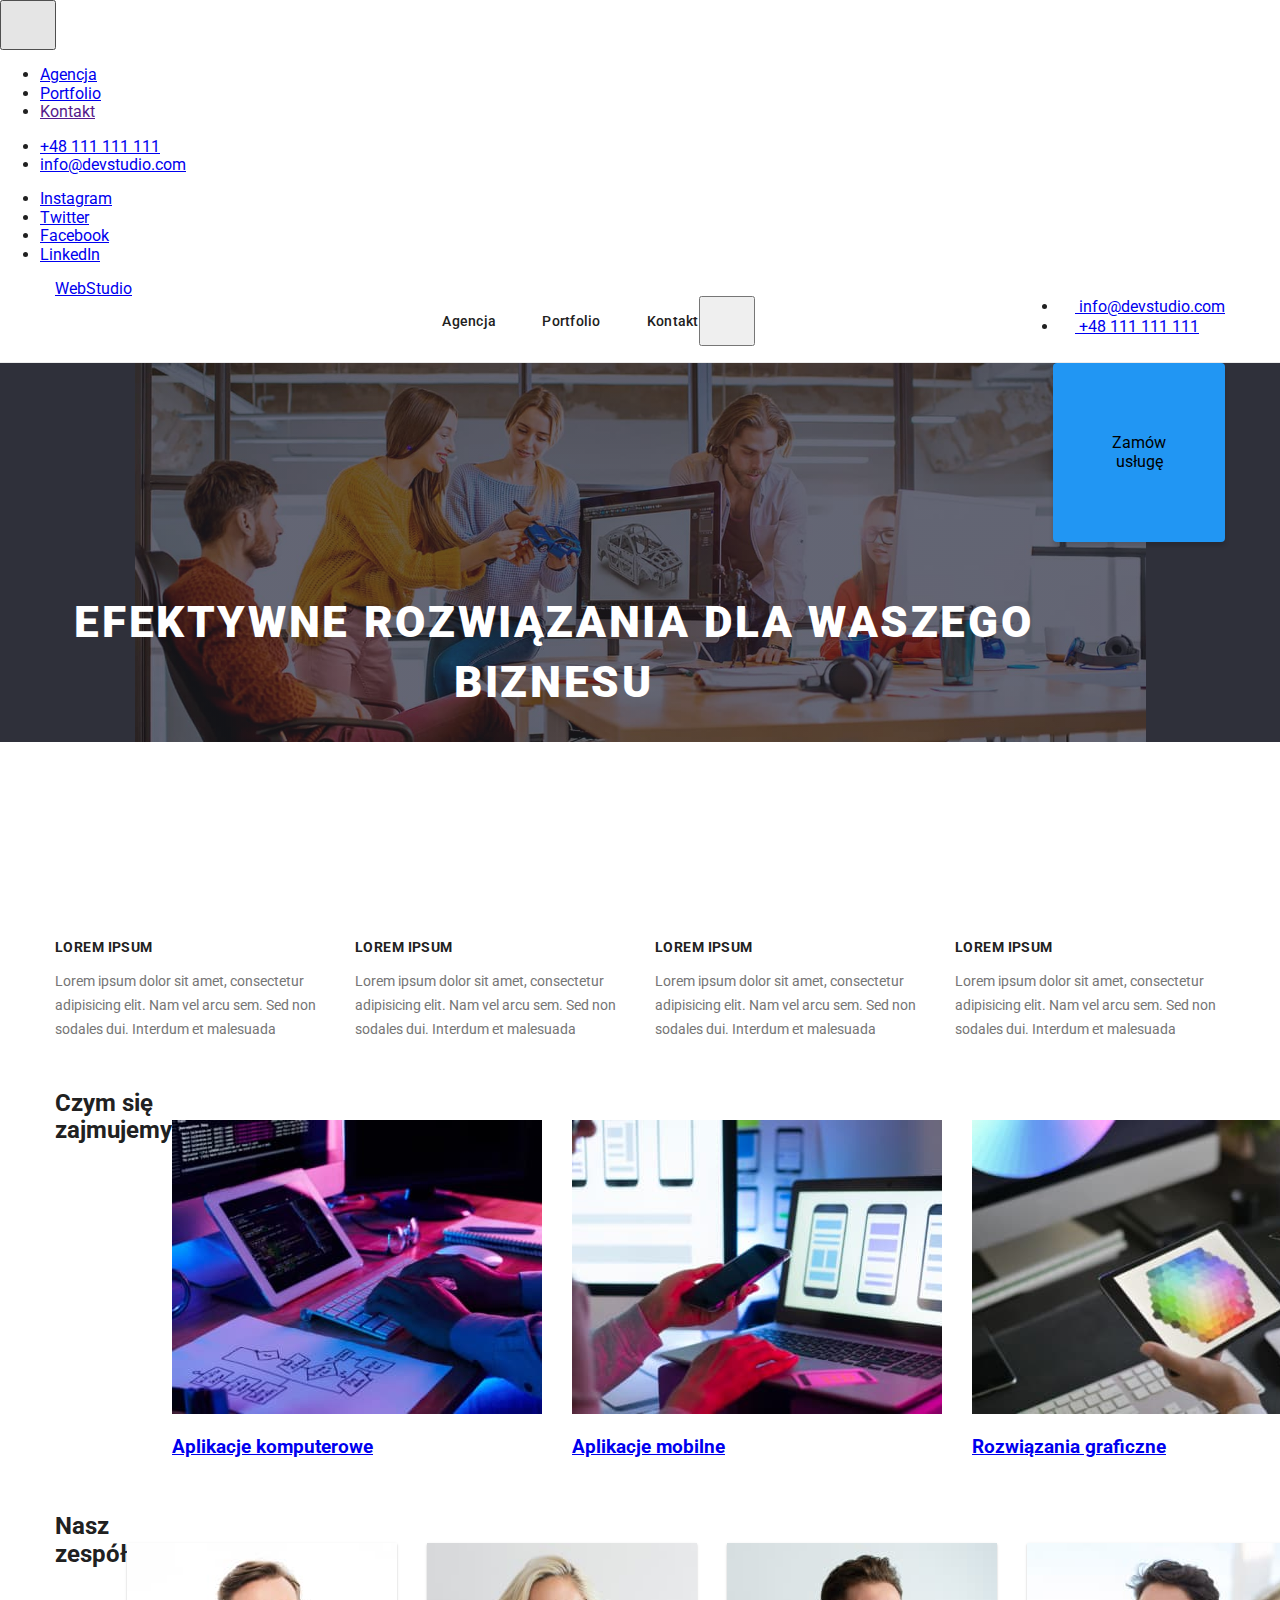
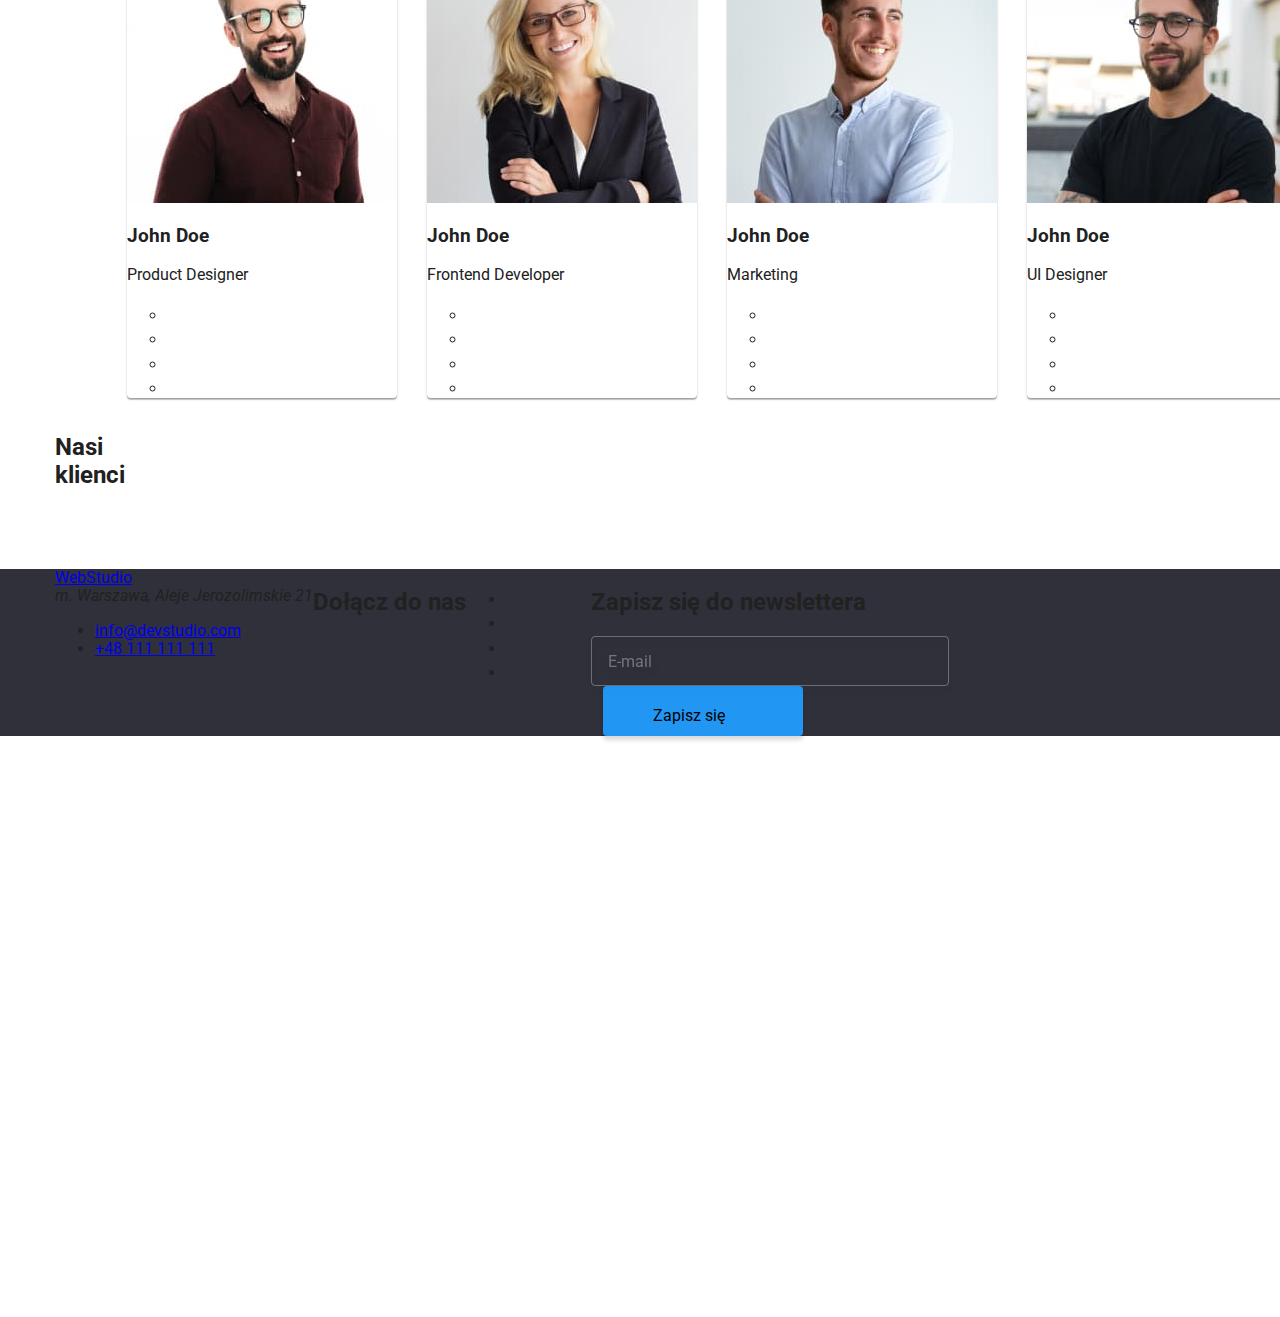
==== commit 20bda7ad: "30.11 ready to assessment" ====
--- a/index.html
+++ b/index.html
@@ -239,11 +239,21 @@
           <ul class="what-we-do__list">
             <li class="what-we-do__item">
               <a class="what-we-do__link" href="#">
-                <img
-                  class="site__images"
-                  src="./images/images.jpg/leftpicture@1x.jpg"
-                  alt="osoba programująca na tablecie i komputerze"
-                />
+                <picture>
+                  <source
+                    media="(min-width: 1200px)"
+                    srcset="
+                      ./sass/components/css/images/site-images/left@1x.jpg 1x,
+                      ./sass/components/css/images/site-images/left@2x.jpg 2x
+                    "
+                    type="image/jpg"
+                  />
+                  <img
+                    class="site__images"
+                    src="./sass/components/css/images/site-images/left@1x.jpg"
+                    alt="osoba programująca na tablecie i komputerze"
+                  />
+                </picture>
                 <h3
                   class="what-we-do__title-what-we-do what-we-do__title-what-we-do--position"
                 >
@@ -253,11 +263,21 @@
             </li>
             <li class="what-we-do__item">
               <a class="what-we-do__link" href="#">
-                <img
-                  class="site__images"
-                  src="./images/images.jpg/centerpicture@1x.jpg"
-                  alt="osoba pracująca na laptopie"
-                />
+                <picture>
+                  <source
+                    media="(min-width: 1200px)"
+                    srcset="
+                      ./sass/components/css/images/site-images/center@1x.jpg 1x,
+                      ./sass/components/css/images/site-images/center@2x.jpg 2x
+                    "
+                    type="image/jpg"
+                  />
+                  <img
+                    class="site__images"
+                    src="./sass/components/css/images/site-images/center@1x.jpg"
+                    alt="osoba pracująca na laptopie"
+                  />
+                </picture>
                 <h3
                   class="what-we-do__title-what-we-do what-we-do__title-what-we-do--position"
                 >
@@ -267,12 +287,21 @@
             </li>
             <li class="what-we-do__item">
               <a class="what-we-do__link link" href="#">
-                <img
-                  class="site__images"
-                  src="./images/images.jpg/rightpicture@1x.jpg"
-                  alt="osoba pracująca na tablecie"
-                />
-
+                <picture>
+                  <source
+                    media="(min-width: 1200px)"
+                    srcset="
+                      ./sass/components/css/images/site-images/right@1x.jpg 1x,
+                      ./sass/components/css/images/site-images/right@2x.jpg 2x
+                    "
+                    type="image/jpg"
+                  />
+                  <img
+                    class="site__images"
+                    src="./sass/components/css/images/site-images/right@1x.jpg"
+                    alt="osoba pracująca na tablecie"
+                  />
+                </picture>
                 <h3
                   class="what-we-do__title-what-we-do what-we-do__title-what-we-do--position"
                 >
@@ -288,11 +317,37 @@
           <h2 class="team__title team__title--position">Nasz zespół</h2>
           <ul class="team__list">
             <li class="team__item">
-              <img
-                class="site__images"
-                src="./images/images.jpg/productdesigner@1x.jpg"
-                alt="uśmiechnięty mężczyzna"
-              />
+              <picture>
+                <source
+                  media="(min-width: 1200px)"
+                  srcset="
+                    ./sass/components/css/images/team/product-designer-s@1x.jpg 1x,
+                    ./sass/components/css/images/team/product-designer-s@2x.jpg 2x
+                  "
+                  type="image/jpg"
+                />
+                <source
+                  media="(min-width: 768px)"
+                  srcset="
+                    ./sass/components/css/images/team/product-designer-m@1x.jpg 1x,
+                    ./sass/components/css/images/team/product-designer-m@2x.jpg 2x
+                  "
+                  type="image/jpg"
+                />
+                <source
+                  media="(max-width: 767px)"
+                  srcset="
+                    ./sass/components/css/images/team/product-designer-l@1x.jpg 1x,
+                    ./sass/components/css/images/team/product-designer-l@2x.jpg 2x
+                  "
+                  type="image/jpg"
+                />
+                <img
+                  class="site__images"
+                  src="./sass/components/css/images/team/product-designer-l@1x.jpg"
+                  alt="uśmiechnięty mężczyzna"
+                />
+              </picture>
               <div class="team__wrapper">
                 <h3 class="team__user team__user--position">John Doe</h3>
                 <p class="team__develop team__develop--position">
@@ -339,11 +394,37 @@
               </div>
             </li>
             <li class="team__item">
-              <img
-                class="site__images"
-                src="./images/images.jpg/frontenddeveloper@1x.jpg"
-                alt="uśmiechnięta kobieta"
-              />
+              <picture>
+                <source
+                  media="(min-width: 1200px)"
+                  srcset="
+                    ./sass/components/css/images/team/frontend-dev-s@1x.jpg 1x,
+                    ./sass/components/css/images/team/frontend-dev-s@2x.jpg 2x
+                  "
+                  type="image/jpg"
+                />
+                <source
+                  media="(min-width: 768px)"
+                  srcset="
+                    ./sass/components/css/images/team/frontend-dev-m@1x.jpg 1x,
+                    ./sass/components/css/images/team/frontend-dev-m@2x.jpg 2x
+                  "
+                  type="image/jpg"
+                />
+                <source
+                  media="(max-width: 767px)"
+                  srcset="
+                    ./sass/components/css/images/team/frontend-dev-l@1x.jpg 1x,
+                    ./sass/components/css/images/team/frontend-dev-l@2x.jpg 2x
+                  "
+                  type="image/jpg"
+                />
+                <img
+                  class="site__images"
+                  src="./sass/components/css/images/team/frontend-dev-l@1x.jpg"
+                  alt="uśmiechnięta kobieta"
+                />
+              </picture>
               <div class="team__wrapper">
                 <h3 class="team__user team__user--position">John Doe</h3>
                 <p class="team__develop team__develop--position">
@@ -390,11 +471,37 @@
               </div>
             </li>
             <li class="team__item">
-              <img
-                class="site__images"
-                src="./images/images.jpg/marketing@1x.jpg"
-                alt="uśmiechnięty mężczyzna"
-              />
+              <picture>
+                <source
+                  media="(min-width: 1200px)"
+                  srcset="
+                    ./sass/components/css/images/team/marketing-s@1x.jpg 1x,
+                    ./sass/components/css/images/team/marketing-s@2x.jpg 2x
+                  "
+                  type="image/jpg"
+                />
+                <source
+                  media="(min-width: 768px)"
+                  srcset="
+                    ./sass/components/css/images/team/marketing-m@1x.jpg 1x,
+                    ./sass/components/css/images/team/marketing-m@2x.jpg 2x
+                  "
+                  type="image/jpg"
+                />
+                <source
+                  media="(max-width: 767px)"
+                  srcset="
+                    ./sass/components/css/images/team/marketing-l@1x.jpg 1x,
+                    ./sass/components/css/images/team/marketing-l@2x.jpg 2x
+                  "
+                  type="image/jpg"
+                />
+                <img
+                  class="site__images"
+                  src="./sass/components/css/images/team/marketing-l@1x.jpg"
+                  alt="uśmiechnięty mężczyzna"
+                />
+              </picture>
               <div class="team__wrapper">
                 <h3 class="team__user team__user--position">John Doe</h3>
                 <p class="team__develop team__develop--position">Marketing</p>
@@ -439,11 +546,37 @@
               </div>
             </li>
             <li class="team__item">
-              <img
-                class="site__images"
-                src="./images/images.jpg/uidesigner@1x.jpg"
-                alt="uśmiechnięty mężczyzna"
-              />
+              <picture>
+                <source
+                  media="(min-width: 1200px)"
+                  srcset="
+                    ./sass/components/css/images/team/ui-s@1x.jpg 1x,
+                    ./sass/components/css/images/team/ui-s@2x.jpg 2x
+                  "
+                  type="image/jpg"
+                />
+                <source
+                  media="(min-width: 768px)"
+                  srcset="
+                    ./sass/components/css/images/team/ui-m@1x.jpg 1x,
+                    ./sass/components/css/images/team/ui-m@2x.jpg 2x
+                  "
+                  type="image/jpg"
+                />
+                <source
+                  media="(max-width: 767px)"
+                  srcset="
+                    ./sass/components/css/images/team/ui-l@1x.jpg 1x,
+                    ./sass/components/css/images/team/ui-l@2x.jpg 2x
+                  "
+                  type="image/jpg"
+                />
+                <img
+                  class="site__images"
+                  src="./sass/components/css/images/team/ui-l@1x.jpg"
+                  alt="uśmiechnięty mężczyzna"
+                />
+              </picture>
               <div class="team__wrapper">
                 <h3 class="team__user team__user--position">John Doe</h3>
                 <p class="team__develop team__develop--position">UI Designer</p>
@@ -496,42 +629,42 @@
           <ul class="clients__list">
             <li class="clients__item">
               <a class="clients__link" href="#">
-                <svg class="clients__svg" width="106" height="60">
+                <svg class="clients__svg" width="160" height="100">
                   <use href="./images/icons.svg/icons.svg#icon-Logo-6"></use>
                 </svg>
               </a>
             </li>
             <li class="clients__item">
               <a class="clients__link" href="#">
-                <svg class="clients__svg" width="106" height="60">
+                <svg class="clients__svg" width="160" height="100">
                   <use href="./images/icons.svg/icons.svg#icon-Logo-7"></use>
                 </svg>
               </a>
             </li>
             <li class="clients__item">
               <a class="clients__link" href="#">
-                <svg class="clients__svg" width="106" height="60">
+                <svg class="clients__svg" width="160" height="100">
                   <use href="./images/icons.svg/icons.svg#icon-Logo-8"></use>
                 </svg>
               </a>
             </li>
             <li class="clients__item">
               <a class="clients__link" href="#">
-                <svg class="clients__svg" width="106" height="60">
+                <svg class="clients__svg" width="160" height="100">
                   <use href="./images/icons.svg/icons.svg#icon-Logo-9"></use>
                 </svg>
               </a>
             </li>
             <li class="clients__item">
               <a class="clients__link" href="#">
-                <svg class="clients__svg" width="106" height="60">
+                <svg class="clients__svg" width="160" height="100">
                   <use href="./images/icons.svg/icons.svg#icon-Logo-10"></use>
                 </svg>
               </a>
             </li>
             <li class="clients__item">
               <a class="clients__link" href="#">
-                <svg class="clients__svg" width="106" height="60">
+                <svg class="clients__svg" width="160" height="100">
                   <use href="./images/icons.svg/icons.svg#icon-Logo-11"></use>
                 </svg>
               </a>
